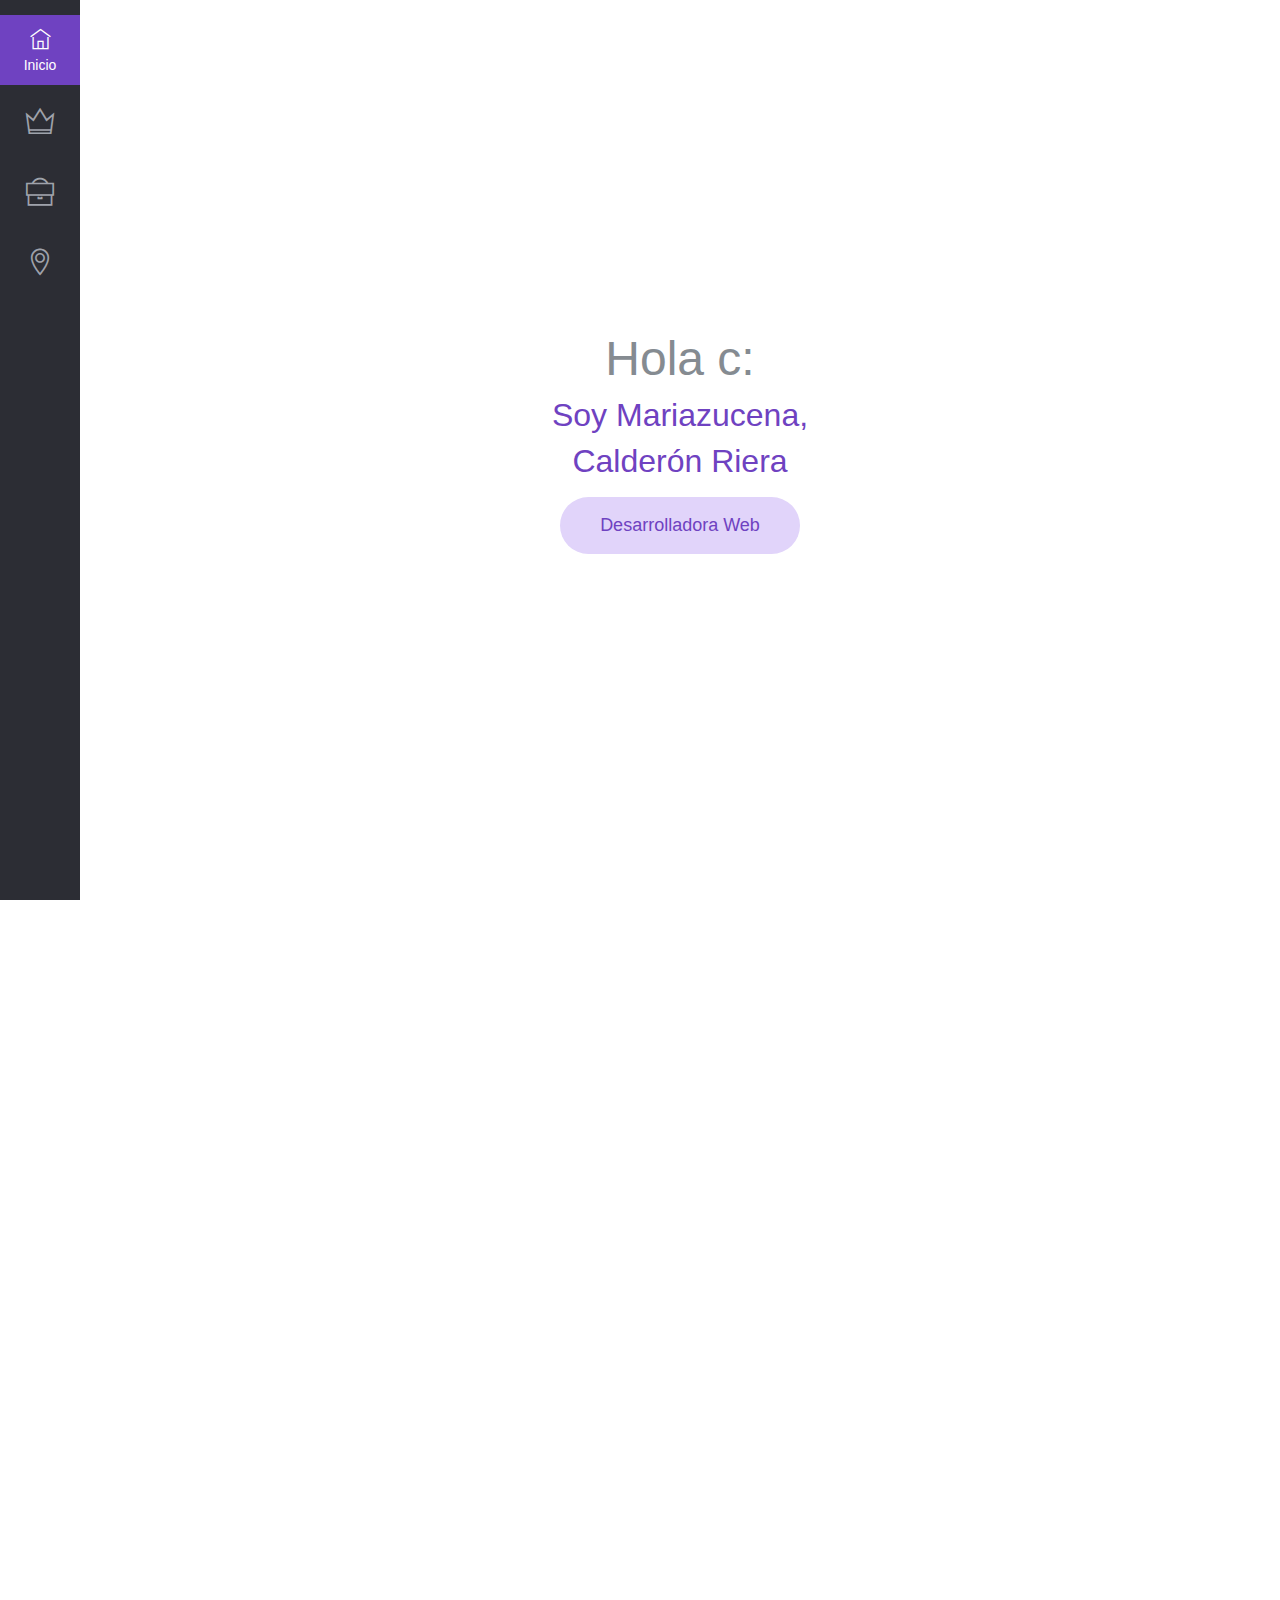
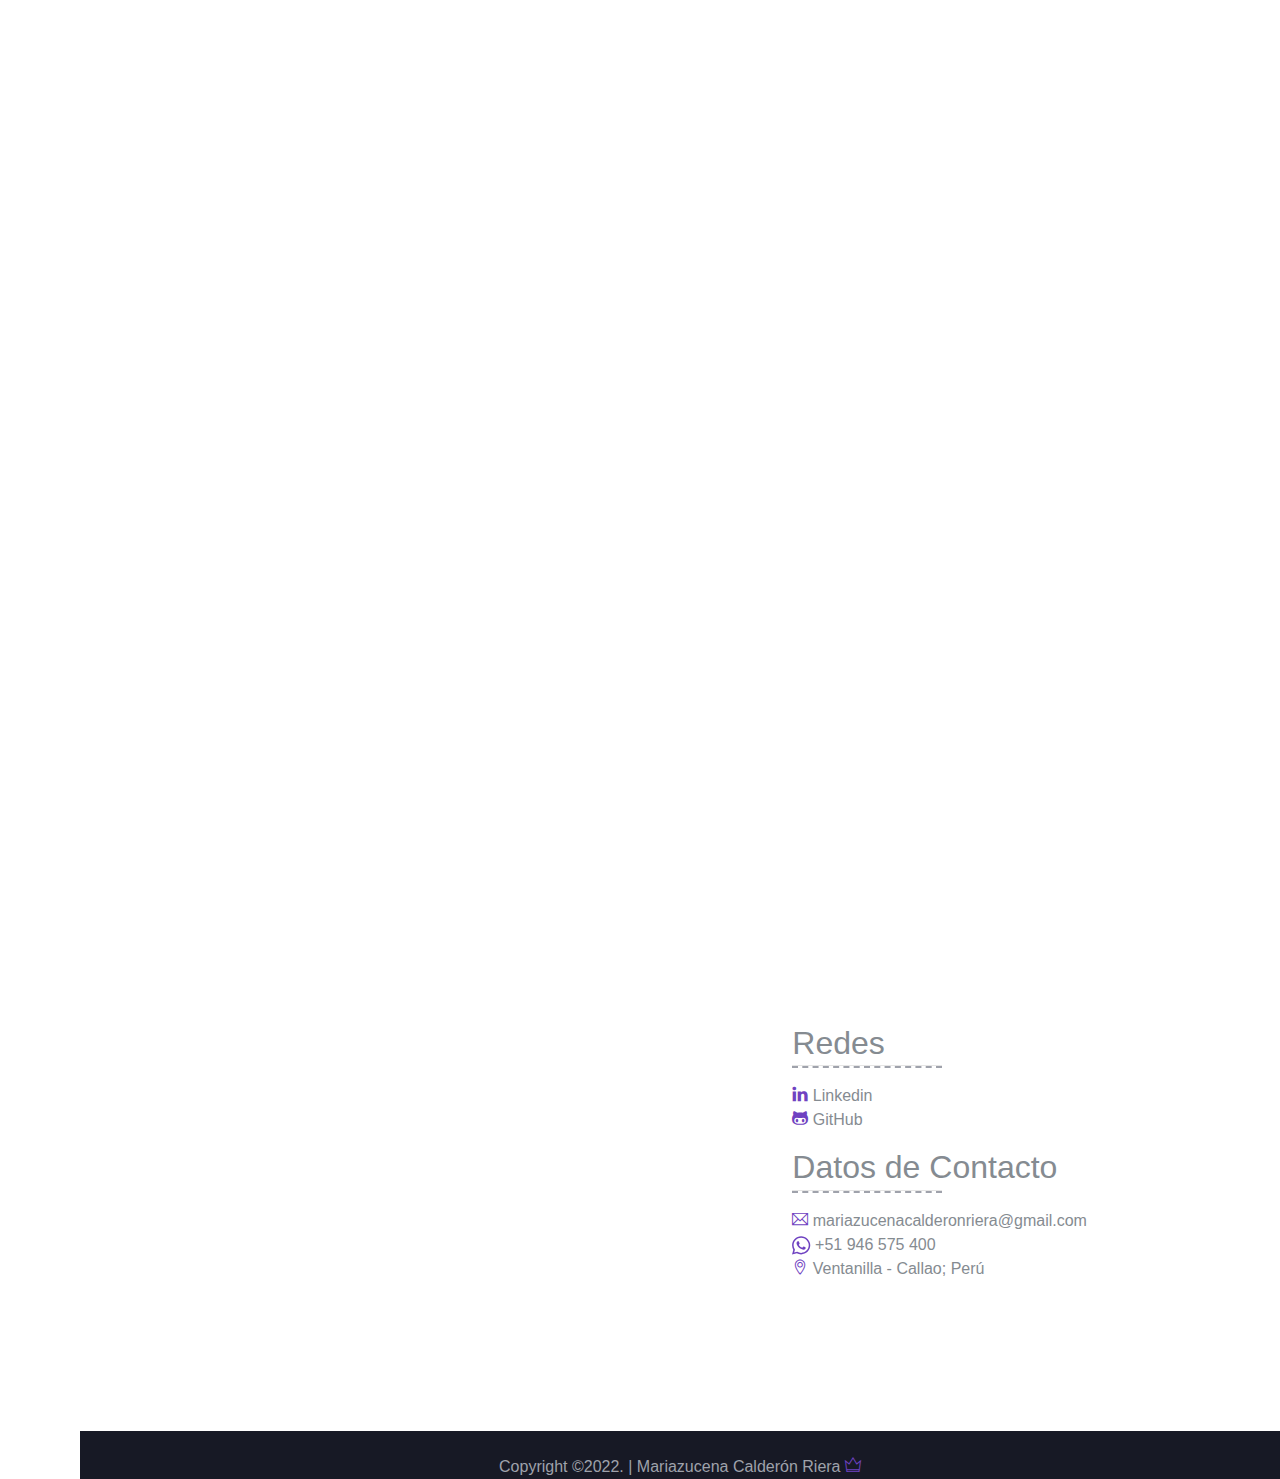
==== index.html @ 7148b976 "Update index.html" ====
<!DOCTYPE html>
<html lang="es">
<head>
  <meta charset="UTF-8">
  <meta name="viewport" content="width=device-width, initial-scale=1.0">
  
  <meta http-equiv="X-UA-Compatible" content="ie=edge">
  
  <title>Portafolio - Mariazucena Calderón Riera</title>
  
  <link rel="shortcut icon" type="image/x-icon" href="../assets/favicon.ico">
  
  <link rel="stylesheet" type="text/css" href="../assets/css/themify-icons.css">
  
  <link rel="stylesheet" type="text/css" href="../assets/css/bootstrap.css">

  <link rel="stylesheet" type="text/css" href="../assets/vendor/animate/animate.css">
  
  <link rel="stylesheet" type="text/css" href="../assets/vendor/owl-carousel/owl.carousel.css">
  
  <link rel="stylesheet" type="text/css" href="../assets/vendor/perfect-scrollbar/css/perfect-scrollbar.css">
  
  <link rel="stylesheet" type="text/css" href="../assets/vendor/nice-select/css/nice-select.css">

  <link rel="stylesheet" type="text/css" href="../assets/vendor/fancybox/css/jquery.fancybox.min.css">
  
  <link rel="stylesheet" type="text/css" href="../assets/css/virtual.css">
  
  <link rel="stylesheet" type="text/css" href="../assets/css/minibar.virtual.css">
</head>
<g class="theme-purple">
  
  <!-- Botón de retorno -->
  <div class="btn-back_to_top">
    <span class="ti-arrow-up"></span>
  </div>
  
<!-- Barra de navegación responsive-->
  <div class="topbar-nav fixed-top">
    <div class="brand">
      <img src="../assets/favicon.ico" alt="" width="30" height="30">
    </div>
    <h3 class="ml-1">Menu</h3>
    <button class="btn-fab toggle-menu mr-3"><span class="ti-menu"></span></button>
  </div>
  
  <!-- Barra de navegación vertical -->
  <div class="minibar">
    <div class="header">
      <div class="brand">
        
      </div>
    </div>
    <div class="content">
      <ul class="main-menu">
        <li class="menu-item active">
          <a href="#home" class="menu-link">
            <span class="icon ti-home"></span>
            <span class="caption">Inicio</span>
          </a>
        </li>
        <li class="menu-item">
          <a href="#about" class="menu-link">
            <span class="icon ti-crown"></span>
            <span class="caption">Acerca de</span>
          </a>
        </li>
        <li class="menu-item">
          <a href="#portfolio" class="menu-link">
            <span class="icon ti-briefcase"></span>
            <span class="caption">Portafolio</span>
          </a>
        </li>
        <li class="menu-item">
          <a href="#contact" class="menu-link">
            <span class="icon ti-location-pin"></span>
            <span class="caption">Contacto</span>
          </a>
        </li>
      </ul>
    </div>
  </div>
  
  <div class="vg-main-wrapper">
  
   <!-- Inicio Principal Presentación -->
    <div class="vg-page page-home" id="home" style="background-image: url('https://i.imgur.com/89IiR0w.png');">
      <div class="caption wow zoomInUp">
        <h1 class="fw-normal">Hola c:</h1>
        <h2 class="fw-medium fg-theme" >Soy Mariazucena,</h2>
        <h2 class="fw-medium fg-theme">Calderón Riera</h2>
        <p class="tagline">Desarrolladora Web</p>
      </div>
    </div>
    
   <!-- Acerca de  -->
    <div class="vg-page page-about" id="about">

        <!-- Perfil -->
        <div class="container py-3">
          <div class="row">

            <div class="col-md-6">
              <div class="img-place wow fadeInUp" style="visibility: visible; animation-name: fadeInUp;">
                <img src="https://i.imgur.com/AEk5VJh.png" alt="Foto Perfil">
              </div>
            </div>

            <div class="col-md-6">
              <div class="caption wow fadeInRight">
                <h2 class="fg-dark">Mariazucena Calderón Riera</h2>
                <p class="fg-theme fw-medium">Desarrolladora Web Front-End</p>
                <p>Bachiller en Ingenieria de Sistemas Computacionales, amante de las tecnologias de desarrollo 
                  en programación. A lo largo de mis estudios, experiencia de practicas profesionales y al 
                  comenzar de forma independiente como desarrolladora adquirí buenos conocimientos acerca de 
                  diferentes lenguajes de programación, bases de datos, manejo de gestores de contenido
                  y obtención de requerimientos según las necesidades del usuario.</p>
                <ul class="theme-list">
                  <li class="fg-dark"><b>De:</b> Callao-Lima, Perú </li>
                  <li class="fg-dark"><b>Vivo en:</b> Ventanilla - Callao, Perú</li>
                  <li class="fg-dark"><b>Edad:</b> 28</li>
                  <li class="fg-dark"><b>Genero:</b> Mujer</li>
                  <li class="fg-dark"><b>Idiomas:</b> Español(Nativo), Inglés(B1)</li>
                </ul>
                <button class="btn btn-theme btn-rounded"><a href="https://drive.google.com/file/d/1YWb3qTHImagHWDvxIM93ih4vUrXlXWdn/view?usp=sharing" target="_blank" style="color: white;">Descargar CV</a></button>
              </div>
            </div>
            
          </div>
        </div> 
        <!-- Fin de Perfil -->

        <!-- Habilidades -->
        <div class="container mt-5">
          <h1 class="text-center fg-dark wow fadeInUp">Mis Habilidades</h1>
          <div class="row py-3">
            <div class="col-md-6">
              <h4 class="wow fadeInUp">Habilidades Profesionales</h4>
              <div class="progress-wrapper wow fadeInUp">
                <span class="caption">JavaScript</span>
                <div class="progress">
                  <div class="progress-bar" role="progressbar" style="width: 86%;" aria-valuenow="75" aria-valuemin="0" aria-valuemax="100">86%</div>
                </div>
              </div>
	      <div class="progress-wrapper wow fadeInUp">
                <span class="caption">PHP</span>
                <div class="progress">
                  <div class="progress-bar" role="progressbar" style="width: 50%;" aria-valuenow="75" aria-valuemin="0" aria-valuemax="100">50%</div>
                </div>
              </div>
              <div class="progress-wrapper wow fadeInUp">
                <span class="caption">HTML + CSS</span>
                <div class="progress">
                  <div class="progress-bar" role="progressbar" style="width: 100%;" aria-valuenow="75" aria-valuemin="0" aria-valuemax="100">100%</div>
                </div>
              </div>
              <div class="progress-wrapper wow fadeInUp">
                <span class="caption">React</span>
                <div class="progress">
                  <div class="progress-bar" role="progressbar" style="width: 65%;" aria-valuenow="75" aria-valuemin="0" aria-valuemax="100">65%</div>
                </div>
              </div>
	      <div class="progress-wrapper wow fadeInUp">
                <span class="caption">Vue</span>
                <div class="progress">
                  <div class="progress-bar" role="progressbar" style="width: 70%;" aria-valuenow="75" aria-valuemin="0" aria-valuemax="100">70%</div>
                </div>
              </div>
              <div class="progress-wrapper wow fadeInUp">
                <span class="caption">Metodología Ágil: Scrum</span>
                <div class="progress">
                  <div class="progress-bar" role="progressbar" style="width: 95%;" aria-valuenow="75" aria-valuemin="0" aria-valuemax="100">95%</div>
                </div>
              </div>
              <div class="progress-wrapper wow fadeInUp">
                <span class="caption">WordPress</span>
                <div class="progress">
                  <div class="progress-bar" role="progressbar" style="width: 90%;" aria-valuenow="75" aria-valuemin="0" aria-valuemax="100">80%</div>
                </div>
              </div>
              <div class="progress-wrapper wow fadeInUp">
                <span class="caption">GIT & Github</span>
                <div class="progress">
                  <div class="progress-bar" role="progressbar" style="width: 90%;" aria-valuenow="75" aria-valuemin="0" aria-valuemax="100">90%</div>
                </div>
              </div>
              <div class="progress-wrapper wow fadeInUp">
                <span class="caption">Power Bi</span>
                <div class="progress">
                  <div class="progress-bar" role="progressbar" style="width: 77%;" aria-valuenow="75" aria-valuemin="0" aria-valuemax="100">97%</div>
                </div>
              </div>
            </div>
            <div class="col-md-6">
              <h4 class="wow fadeInUp">Habilidades Personales</h4>
              <div class="progress-wrapper wow fadeInUp">
                <span class="caption">Responsabilidad y Organización</span>
                <div class="progress">
                  <div class="progress-bar" role="progressbar" style="width: 100%;" aria-valuenow="75" aria-valuemin="0" aria-valuemax="100">100%</div>
                </div>
              </div>
              <div class="progress-wrapper wow fadeInUp">
                <span class="caption">Capacidad de Aprendizaje</span>
                <div class="progress">
                  <div class="progress-bar" role="progressbar" style="width: 100%;" aria-valuenow="75" aria-valuemin="0" aria-valuemax="100">100%</div>
                </div>
              </div>
              <div class="progress-wrapper wow fadeInUp">
                <span class="caption">Trabajo en Equipo</span>
                <div class="progress">
                  <div class="progress-bar" role="progressbar" style="width: 100%;" aria-valuenow="75" aria-valuemin="0" aria-valuemax="100">100%</div>
                </div>
              </div>
              <div class="progress-wrapper wow fadeInUp">
                <span class="caption">Iniciativa</span>
                <div class="progress">
                  <div class="progress-bar" role="progressbar" style="width: 100%;" aria-valuenow="75" aria-valuemin="0" aria-valuemax="100">100%</div>
                </div>
              </div>
              <div class="progress-wrapper wow fadeInUp">
                <span class="caption">Resiliencia</span>
                <div class="progress">
                  <div class="progress-bar" role="progressbar" style="width: 100%;" aria-valuenow="75" aria-valuemin="0" aria-valuemax="100">100%</div>
                </div>
              </div>
            </div>
          </div>
        </div> 
        <!-- Fin de Habilidades -->

        <!-- Educación y Experiencia Laboral -->
        <div class="container pt-5">
          <div class="row">
            <div class="col-md-6 wow fadeInRight">
              <h2 class="fg-dark">Educación</h2>
              <ul class="timeline mt-4 pr-md-5">
                <li>
                  <div class="title">2016-2020</div>
                  <div class="details">
                    <h5>Bachiller en Ingenieria de Sistemas Computacionales</h5>
                    <small class="fg-theme">Universidad Privada del Norte, Lima - Perú</small>
                    <p>Casa de estudios, donde comence y conclui mi carrera profesional.</p>
                  </div>
                </li>
                <li>
                  <div class="title">2022/10</div>
                  <div class="details">
                    <h5>Curso de ECMAScript6+</h5>
                    <small class="fg-theme">Platzi</small>
                    <p>Aprendi sobre el estandar ECMAScript6-12 y sus variaciones en el tiempo para el lenguaje de JavaScript.</p>
                  </div>
                </li>
                <li>
                  <div class="title">2022/10</div>
                  <div class="details">
                    <h5>Curso de Closures y Scopes en JavaScript</h5>
                    <small class="fg-theme">Platzi</small>
                    <p>Se repaso algunos conceptos, además de cuando y como se deben usar los closures y scopes en JS.</p>
                  </div>
                </li>
                <li>
                  <div class="title">2022/09</div>
                  <div class="details">
                    <h5>Curso Profesional de GIT y GitHub</h5>
                    <small class="fg-theme">Platzi</small>
                    <p>Manejo de GIT y GitHub, para uso de repositorios tanto locales como remotos.</p>
                  </div>
                </li>
                <li>
                  <div class="title">2022/10</div>
                  <div class="details">
                    <h5>Curso Definitivo de HTML y CSS</h5>
                    <small class="fg-theme">Platzi</small>
                    <p>Codificación y estructura de HTML y CSS.</p>
                  </div>
                </li>
              </ul>
            </div>

            <div class="col-md-6 wow fadeInRight" data-wow-delay="200ms">
              <h2 class="fg-dark">Experiencia</h2>
              <ul class="timeline mt-4 pr-md-5">
                <li>
                  <div class="title">2020 - Actualidad</div>
                  <div class="details">
                    <h5>Desarolladora Web</h5>
                    <small class="fg-theme">Independiente</small>
                    <p>Manejo de gestores de contenidos como WordPress;
                      Diseño, creación y mantenimiento completo de páginas
                      web en WordPress, JavaScript y React;
                      Rediseñó sitios web para mejorar la navegación y su
                      atractivo visual;  	Desarrollo y preparación de Backlog
                      según los requerimientos necesario, realizados métodologia
                       ágil Scrum para diferentes proyectos.</p>
                  </div>
                </li>
                <li>
                  <div class="title">2019/09 - 2021/09</div>
                  <div class="details">
                    <h5>Practicante Pre-Profesional y Profesional</h5>
                    <small class="fg-theme">Servicios Industriales de la Marina S.A.(SIMA), Callao - Perú</small>
                    <p>Apoyo y capacitación de usuarios en los módulos: comercial,
                      estimación y valorización, costos y mantenimiento. Asimismo,
                      seguimiento y verificación de procedimientos almacenados,
                      disparadores, funciones, creaciones de tablas, etc. en la base de
                      datos Oracle 11g y Oracle 9i.</p>
                  </div>
                </li>
                <li>
                  <div class="title">2019/03 - 2019/07</div>
                  <div class="details">
                    <h5>Practicante Pre-Profesional</h5>
                    <small class="fg-theme">Consorcio de Telecomunicaciones e Ingeniería BITEL, Callao - Perú</small>
                    <p>Soporte técnico en computadoras, actualizaciones de base de datos
                      e instalación de programas.</p>
                  </div>
                </li>
              </ul>
            </div>
          </div>
        </div> 
        <!-- Fin de Educación y Experiencia Laboral -->
      </div>
      <!-- Fin de Acerca de -->
    
    <!-- Portafolio -->
    <div class="vg-page page-portfolio" id="portfolio">
      <div class="container">
        <div class="text-center wow fadeInUp">
          <div class="badge badge-subhead">Portafolio</div>
        </div>
        <h1 class="text-center fw-normal wow fadeInUp">Algunos de mis trabajos</h1>

        <!-- Botones para filtros -->
        <div class="filterable-button py-3 wow fadeInUp" data-toggle="selected">
          <button class="btn btn-theme-outline selected" data-filter="*">Todo</button>
          <button class="btn btn-theme-outline" data-filter=".html-css">HTML y CSS</button>
          <button class="btn btn-theme-outline" data-filter=".javascript">Javascript</button>
          <button class="btn btn-theme-outline" data-filter=".html">HTML</button>
          <button class="btn btn-theme-outline" data-filter=".wordpress">WordPress</button>
          <button class="btn btn-theme-outline" data-filter=".nuxt">Nuxt</button>
        </div>
        <!-- Fin de Botones para filtros -->

        <!-- Contenedor  -->
        <div class="gridder my-3">

          <!-- <div class="grid-item apps wow zoomIn">Cambiar apps por el filtro del boton necesario en cada uno -->
            <!-- Paginas en Wordpress -->
<!--           <div class="grid-item wordpress wow zoomIn">
            <div class="img-place" data-src="https://i.imgur.com/w3Bqr4p.png" data-fancybox data-caption="<h5 class='fg-theme'>Tu Empresa Primero</h5> <p>Web, Empresa</p>">
              <img src="https://i.imgur.com/w3Bqr4p.png" alt="Tu empresa Primero">
              <div class="img-caption">
                <h5 class="fg-theme">Web de la empresa "Tu Empresa Primero"</h5>
                <p>Web, Empresa</p>
              </div>
            </div>
            <a href="https://tuempresaprimero.com/" target="_blank"><p>Ir Enlace</p></a>
          </div> -->

          <div class="grid-item wordpress wow zoomIn">
            <div class="img-place" data-src="https://i.imgur.com/z4FAqXG.png" data-fancybox data-caption="<h5 class='fg-theme'>JLP Inmobiliaria</h5> <p>Web, Empresa Inmobiliaria</p>">
              <img src="https://i.imgur.com/z4FAqXG.png" alt="JLP Inmobiliaria">
              <div class="img-caption">
                <h5 class="fg-theme">Web de la empresa "JLP Inmobiliaria"</h5>
                <p>Web, Empresa Inmobiliaria</p>
              </div>
            </div>
            <a href="https://www.jlpinmobiliaria.com/propiedades/?wplpage=3" target="_blank"><p>Ir Enlace</p></a>
          </div>

<!--           <div class="grid-item wordpress wow zoomIn">
            <div class="img-place" data-src="https://i.imgur.com/1cwWVWL.png" data-fancybox data-caption="<h5 class='fg-theme'>Francisco Dieguez</h5> <p>Web, Portafolio, Fotos, Fotografo</p>">
              <img src="https://i.imgur.com/1cwWVWL.png" alt="Francisco Dieguez">
              <div class="img-caption">
                <h5 class="fg-theme">Portafolio para Fotografo "Francisco Dieguez"</h5>
                <p>Web, Portafolio, Fotos, Fotografo</p>
              </div>
            </div>
            <a href="https://franciscodieguez.com/" target="_blank"><p>Ir Enlace</p></a>
          </div> -->
	  <div class="grid-item wordpress wow zoomIn">
            <div class="img-place" data-src="https://i.imgur.com/Zx0rDDi.png" data-fancybox data-caption="<h5 class='fg-theme'>3R Electric</h5> <p>Web, Maquinarias, Electricas</p>">
              <img src="https://i.imgur.com/Zx0rDDi.png" alt="3R Electric">
              <div class="img-caption">
                <h5 class="fg-theme">Pagina web para la empresa "3R Electric"</h5>
                <p>Web, Maquinarias, Electricas</p>
              </div>
            </div>
            <a href="https://3relectricsac.com/" target="_blank"><p>Ir Enlace</p></a>
          </div>
          <!-- Fin de Paginas en Wordpress -->

	<!-- Landing Page Js -->
	<div class="grid-item html html-css javascript nuxt wow zoomIn">
            <div class="img-place" data-src="https://i.imgur.com/Rf1TPWD.png" data-fancybox data-caption="<h5 class='fg-theme'>Biofrost</h5> <p>Landing Page, Natural, Medicina</p>">
              <img src="https://i.imgur.com/Rf1TPWD.png" alt="Biofrost">
              <div class="img-caption">
                <h5 class="fg-theme">Landing Page para "Biofrost"</h5>
                <p>Landing Page, Natural, Medicina</p>
              </div>
            </div>
            <a href="https://bioprost.org.pe/" target="_blank"><p>Ir Enlace</p></a>
          </div>
	<!-- Fin Landing Page Js -->

          <!-- Algunas cosas en JavaScript -->
          <!-- Fin de Algunas cosas en JavaScript -->

          <!-- Algunas cosas en HTML Y CSS -->
          <div class="grid-item html html-css wow zoomIn">
            <div class="img-place" data-src="https://i.imgur.com/QWjnt95.png" data-fancybox data-caption="<h5 class='fg-theme'>Web Electries Cars Batteries</h5> <p>Web, Cars, Batteries, Electries</p>">
              <img src="https://i.imgur.com/QWjnt95.png" alt="Electries Cars Batteries">
              <div class="img-caption">
                <h5 class="fg-theme">Web "Electries Cars Batteries"</h5>
                <p>Web, Cars, Batteries, Electries</p>
              </div>
            </div>
            <a href="https://mariazucenacr.github.io/Electries_Cars_Batteries/index.html" target="_blank"><p>Ir Enlace</p></a>
          </div>
          <!-- Fin de Algunas cosas en HTML Y CSS -->

          <!-- Algunas cosas en HTML-->
          <div class="grid-item html wow zoomIn">
            <div class="img-place" data-src="https://i.imgur.com/7KPocdG.png" data-fancybox data-caption="<h5 class='fg-theme'>Correo para Easy Way</h5> <p>E-mail, christmas</p>">
              <img src="https://i.imgur.com/7KPocdG.png" alt="Easy Way">
              <div class="img-caption">
                <h5 class="fg-theme">Correo "Easy Way"</h5>
                <p>E-mail, christmas</p>
              </div>
            </div>
            <a href="https://mariazucenacr.github.io/Easy_Way/index.html" target="_blank"><p>Ir Enlace</p></a>
          </div>
          <!-- Fin de Algunas cosas en HTML -->

          <!-- Algunas cosas en React-->
          <!-- Fin de Algunas cosas en React -->

        </div> 
        <!-- Fin de Contenedor -->

        <!-- Boton para mostrar más -->
        <div class="text-center wow fadeInUp">
          <!-- <a href="javascript:void(0)" class="btn btn-theme">Para ver más</a> -->
          <button class="btn btn-theme btn-rounded"><a href="https://github.com/mariazucenacr?tab=repositories" target="_blank" style="color: white;">Para ver más "Mi Repositorio"</a></button>
        </div>
        <!-- Fin Boton para mostrar más -->

      </div>
    </div> 
    <!-- Fin de Portafolio -->

    <!-- Contacto -->
    <div class="vg-page page-contact" id="contact">
      <h1 class="text-center fg-dark wow fadeInUp">Contacto</h1>
      <div class="container-fluid">
        <div class="row py-5">
          <div class="col-lg-7 wow zoomIn">
            <!-- <div class="vg-maps">
              <div id="google-maps" style="width: 100%; height: 100%;"></div>
            </div> -->
            <img class="img-responsive" src="https://i.imgur.com/hSypXbo.jpg" alt="Contact" style="width: 65%;">
          </div>
          <div class="col-lg-5">
            <h2>Redes</h2>
            <hr class="divider">
            <ul class="list-unstyled">
              <li><a href="https://www.linkedin.com/in/mariazucena-calderon-riera-2707mcr/" target="_blank" style="color:#858B91;"><span class="ti-linkedin fg-theme-purple"></span>  Linkedin</a></li>
              <li><a href="https://github.com/mariazucenacr" target="_blank" style="color:#858B91;"><span class="ti-github fg-theme-purple"></span>  GitHub</a></li>
            </ul>

            <h2>Datos de Contacto</h2>
              <hr class="divider">
              <ul class="list-unstyled">
                <li><span class="ti-email fg-theme-purple"></span>  mariazucenacalderonriera@gmail.com</li>
                <li>
                  <a href="https://api.whatsapp.com/send/?phone=51946575400" target="_blank" style="color:#858B91;">
                    <svg aria-hidden="true" focusable="false" data-prefix="fab" data-icon="whatsapp" class="svg-inline--fa fa-whatsapp fa-w-14 fg-theme-purple" role="img" xmlns="http://www.w3.org/2000/svg" viewBox="0 0 448 512" style="width:4%;"><path fill="currentColor" d="M380.9 97.1C339 55.1 283.2 32 223.9 32c-122.4 0-222 99.6-222 222 0 39.1 10.2 77.3 29.6 111L0 480l117.7-30.9c32.4 17.7 68.9 27 106.1 27h.1c122.3 0 224.1-99.6 224.1-222 0-59.3-25.2-115-67.1-157zm-157 341.6c-33.2 0-65.7-8.9-94-25.7l-6.7-4-69.8 18.3L72 359.2l-4.4-7c-18.5-29.4-28.2-63.3-28.2-98.2 0-101.7 82.8-184.5 184.6-184.5 49.3 0 95.6 19.2 130.4 54.1 34.8 34.9 56.2 81.2 56.1 130.5 0 101.8-84.9 184.6-186.6 184.6zm101.2-138.2c-5.5-2.8-32.8-16.2-37.9-18-5.1-1.9-8.8-2.8-12.5 2.8-3.7 5.6-14.3 18-17.6 21.8-3.2 3.7-6.5 4.2-12 1.4-32.6-16.3-54-29.1-75.5-66-5.7-9.8 5.7-9.1 16.3-30.3 1.8-3.7.9-6.9-.5-9.7-1.4-2.8-12.5-30.1-17.1-41.2-4.5-10.8-9.1-9.3-12.5-9.5-3.2-.2-6.9-.2-10.6-.2-3.7 0-9.7 1.4-14.8 6.9-5.1 5.6-19.4 19-19.4 46.3 0 27.3 19.9 53.7 22.6 57.4 2.8 3.7 39.1 59.7 94.8 83.8 35.2 15.2 49 16.5 66.6 13.9 10.7-1.6 32.8-13.4 37.4-26.4 4.6-13 4.6-24.1 3.2-26.4-1.3-2.5-5-3.9-10.5-6.6z"></path></svg>
                    <span> +51 946 575 400</span>
                  </a>
                </li>
                <li><span class="ti-location-pin fg-theme-purple"></span>  Ventanilla - Callao; Perú</li>
              </ul>


          </div>
        </div>
      </div>
    </div> 
    <!-- Fin de Contacto -->
    
    <!-- Footer -->
    <div class="vg-footer">
      <div class="container">
        <div class="row justify-content-center mt-3">
          <div class="col-12">
            <p class="text-center mb-0 mt-4">Copyright &copy;2022. | Mariazucena Calderón Riera <span class="ti-crown fg-theme-purple"></span></p>
          </div>
        </div>
      </div>
    </div> 
    <!-- Fin de Pie de Página -->
	
  </div> 
  <!-- Fin de Contenedor Principal -->
  
  
  <script src="../assets/js/jquery-3.5.1.min.js"></script>
  
  <script src="../assets/js/bootstrap.bundle.min.js"></script>
  
  <script src="../assets/vendor/owl-carousel/owl.carousel.min.js"></script>
  
  <script src="../assets/vendor/perfect-scrollbar/js/perfect-scrollbar.js"></script>
  
  <script src="../assets/vendor/isotope/isotope.pkgd.min.js"></script>
  
  <script src="../assets/vendor/nice-select/js/jquery.nice-select.min.js"></script>
  
  <script src="../assets/vendor/fancybox/js/jquery.fancybox.min.js"></script>

  <script src="../assets/vendor/wow/wow.min.js"></script>

  <script src="../assets/vendor/animateNumber/jquery.animateNumber.min.js"></script>

  <script src="../assets/vendor/waypoints/jquery.waypoints.min.js"></script>
  
  <script src="../assets/js/google-maps.js"></script>
  
  <script src="../assets/js/minibar-virtual.js"></script>

  <script async defer src="https://maps.googleapis.com/maps/api/js?key=AIzaSyAIA_zqjFMsJM_sxP9-6Pde5vVCTyJmUHM&callback=initMap"></script>

</g>
</html>
---- assets/css/themify-icons.css ----
@font-face {
	font-family: 'themify';
	src:url('../fonts/themify.eot?-fvbane');
	src:url('../fonts/themify.eot?#iefix-fvbane') format('embedded-opentype'),
		url('../fonts/themify.woff?-fvbane') format('woff'),
		url('../fonts/themify.ttf?-fvbane') format('truetype'),
		url('../fonts/themify.svg?-fvbane#themify') format('svg');
	font-weight: normal;
	font-style: normal;
}

[class^="ti-"], [class*=" ti-"] {
	font-family: 'themify';
	speak: none;
	font-style: normal;
	font-weight: normal;
	font-variant: normal;
	text-transform: none;
	line-height: 1;

	/* Better Font Rendering =========== */
	-webkit-font-smoothing: antialiased;
	-moz-osx-font-smoothing: grayscale;
}

.ti-wand:before {
	content: "\e600";
}
.ti-volume:before {
	content: "\e601";
}
.ti-user:before {
	content: "\e602";
}
.ti-unlock:before {
	content: "\e603";
}
.ti-unlink:before {
	content: "\e604";
}
.ti-trash:before {
	content: "\e605";
}
.ti-thought:before {
	content: "\e606";
}
.ti-target:before {
	content: "\e607";
}
.ti-tag:before {
	content: "\e608";
}
.ti-tablet:before {
	content: "\e609";
}
.ti-star:before {
	content: "\e60a";
}
.ti-spray:before {
	content: "\e60b";
}
.ti-signal:before {
	content: "\e60c";
}
.ti-shopping-cart:before {
	content: "\e60d";
}
.ti-shopping-cart-full:before {
	content: "\e60e";
}
.ti-settings:before {
	content: "\e60f";
}
.ti-search:before {
	content: "\e610";
}
.ti-zoom-in:before {
	content: "\e611";
}
.ti-zoom-out:before {
	content: "\e612";
}
.ti-cut:before {
	content: "\e613";
}
.ti-ruler:before {
	content: "\e614";
}
.ti-ruler-pencil:before {
	content: "\e615";
}
.ti-ruler-alt:before {
	content: "\e616";
}
.ti-bookmark:before {
	content: "\e617";
}
.ti-bookmark-alt:before {
	content: "\e618";
}
.ti-reload:before {
	content: "\e619";
}
.ti-plus:before {
	content: "\e61a";
}
.ti-pin:before {
	content: "\e61b";
}
.ti-pencil:before {
	content: "\e61c";
}
.ti-pencil-alt:before {
	content: "\e61d";
}
.ti-paint-roller:before {
	content: "\e61e";
}
.ti-paint-bucket:before {
	content: "\e61f";
}
.ti-na:before {
	content: "\e620";
}
.ti-mobile:before {
	content: "\e621";
}
.ti-minus:before {
	content: "\e622";
}
.ti-medall:before {
	content: "\e623";
}
.ti-medall-alt:before {
	content: "\e624";
}
.ti-marker:before {
	content: "\e625";
}
.ti-marker-alt:before {
	content: "\e626";
}
.ti-arrow-up:before {
	content: "\e627";
}
.ti-arrow-right:before {
	content: "\e628";
}
.ti-arrow-left:before {
	content: "\e629";
}
.ti-arrow-down:before {
	content: "\e62a";
}
.ti-lock:before {
	content: "\e62b";
}
.ti-location-arrow:before {
	content: "\e62c";
}
.ti-link:before {
	content: "\e62d";
}
.ti-layout:before {
	content: "\e62e";
}
.ti-layers:before {
	content: "\e62f";
}
.ti-layers-alt:before {
	content: "\e630";
}
.ti-key:before {
	content: "\e631";
}
.ti-import:before {
	content: "\e632";
}
.ti-image:before {
	content: "\e633";
}
.ti-heart:before {
	content: "\e634";
}
.ti-heart-broken:before {
	content: "\e635";
}
.ti-hand-stop:before {
	content: "\e636";
}
.ti-hand-open:before {
	content: "\e637";
}
.ti-hand-drag:before {
	content: "\e638";
}
.ti-folder:before {
	content: "\e639";
}
.ti-flag:before {
	content: "\e63a";
}
.ti-flag-alt:before {
	content: "\e63b";
}
.ti-flag-alt-2:before {
	content: "\e63c";
}
.ti-eye:before {
	content: "\e63d";
}
.ti-export:before {
	content: "\e63e";
}
.ti-exchange-vertical:before {
	content: "\e63f";
}
.ti-desktop:before {
	content: "\e640";
}
.ti-cup:before {
	content: "\e641";
}
.ti-crown:before {
	content: "\e642";
}
.ti-comments:before {
	content: "\e643";
}
.ti-comment:before {
	content: "\e644";
}
.ti-comment-alt:before {
	content: "\e645";
}
.ti-close:before {
	content: "\e646";
}
.ti-clip:before {
	content: "\e647";
}
.ti-angle-up:before {
	content: "\e648";
}
.ti-angle-right:before {
	content: "\e649";
}
.ti-angle-left:before {
	content: "\e64a";
}
.ti-angle-down:before {
	content: "\e64b";
}
.ti-check:before {
	content: "\e64c";
}
.ti-check-box:before {
	content: "\e64d";
}
.ti-camera:before {
	content: "\e64e";
}
.ti-announcement:before {
	content: "\e64f";
}
.ti-brush:before {
	content: "\e650";
}
.ti-briefcase:before {
	content: "\e651";
}
.ti-bolt:before {
	content: "\e652";
}
.ti-bolt-alt:before {
	content: "\e653";
}
.ti-blackboard:before {
	content: "\e654";
}
.ti-bag:before {
	content: "\e655";
}
.ti-move:before {
	content: "\e656";
}
.ti-arrows-vertical:before {
	content: "\e657";
}
.ti-arrows-horizontal:before {
	content: "\e658";
}
.ti-fullscreen:before {
	content: "\e659";
}
.ti-arrow-top-right:before {
	content: "\e65a";
}
.ti-arrow-top-left:before {
	content: "\e65b";
}
.ti-arrow-circle-up:before {
	content: "\e65c";
}
.ti-arrow-circle-right:before {
	content: "\e65d";
}
.ti-arrow-circle-left:before {
	content: "\e65e";
}
.ti-arrow-circle-down:before {
	content: "\e65f";
}
.ti-angle-double-up:before {
	content: "\e660";
}
.ti-angle-double-right:before {
	content: "\e661";
}
.ti-angle-double-left:before {
	content: "\e662";
}
.ti-angle-double-down:before {
	content: "\e663";
}
.ti-zip:before {
	content: "\e664";
}
.ti-world:before {
	content: "\e665";
}
.ti-wheelchair:before {
	content: "\e666";
}
.ti-view-list:before {
	content: "\e667";
}
.ti-view-list-alt:before {
	content: "\e668";
}
.ti-view-grid:before {
	content: "\e669";
}
.ti-uppercase:before {
	content: "\e66a";
}
.ti-upload:before {
	content: "\e66b";
}
.ti-underline:before {
	content: "\e66c";
}
.ti-truck:before {
	content: "\e66d";
}
.ti-timer:before {
	content: "\e66e";
}
.ti-ticket:before {
	content: "\e66f";
}
.ti-thumb-up:before {
	content: "\e670";
}
.ti-thumb-down:before {
	content: "\e671";
}
.ti-text:before {
	content: "\e672";
}
.ti-stats-up:before {
	content: "\e673";
}
.ti-stats-down:before {
	content: "\e674";
}
.ti-split-v:before {
	content: "\e675";
}
.ti-split-h:before {
	content: "\e676";
}
.ti-smallcap:before {
	content: "\e677";
}
.ti-shine:before {
	content: "\e678";
}
.ti-shift-right:before {
	content: "\e679";
}
.ti-shift-left:before {
	content: "\e67a";
}
.ti-shield:before {
	content: "\e67b";
}
.ti-notepad:before {
	content: "\e67c";
}
.ti-server:before {
	content: "\e67d";
}
.ti-quote-right:before {
	content: "\e67e";
}
.ti-quote-left:before {
	content: "\e67f";
}
.ti-pulse:before {
	content: "\e680";
}
.ti-printer:before {
	content: "\e681";
}
.ti-power-off:before {
	content: "\e682";
}
.ti-plug:before {
	content: "\e683";
}
.ti-pie-chart:before {
	content: "\e684";
}
.ti-paragraph:before {
	content: "\e685";
}
.ti-panel:before {
	content: "\e686";
}
.ti-package:before {
	content: "\e687";
}
.ti-music:before {
	content: "\e688";
}
.ti-music-alt:before {
	content: "\e689";
}
.ti-mouse:before {
	content: "\e68a";
}
.ti-mouse-alt:before {
	content: "\e68b";
}
.ti-money:before {
	content: "\e68c";
}
.ti-microphone:before {
	content: "\e68d";
}
.ti-menu:before {
	content: "\e68e";
}
.ti-menu-alt:before {
	content: "\e68f";
}
.ti-map:before {
	content: "\e690";
}
.ti-map-alt:before {
	content: "\e691";
}
.ti-loop:before {
	content: "\e692";
}
.ti-location-pin:before {
	content: "\e693";
}
.ti-list:before {
	content: "\e694";
}
.ti-light-bulb:before {
	content: "\e695";
}
.ti-Italic:before {
	content: "\e696";
}
.ti-info:before {
	content: "\e697";
}
.ti-infinite:before {
	content: "\e698";
}
.ti-id-badge:before {
	content: "\e699";
}
.ti-hummer:before {
	content: "\e69a";
}
.ti-home:before {
	content: "\e69b";
}
.ti-help:before {
	content: "\e69c";
}
.ti-headphone:before {
	content: "\e69d";
}
.ti-harddrives:before {
	content: "\e69e";
}
.ti-harddrive:before {
	content: "\e69f";
}
.ti-gift:before {
	content: "\e6a0";
}
.ti-game:before {
	content: "\e6a1";
}
.ti-filter:before {
	content: "\e6a2";
}
.ti-files:before {
	content: "\e6a3";
}
.ti-file:before {
	content: "\e6a4";
}
.ti-eraser:before {
	content: "\e6a5";
}
.ti-envelope:before {
	content: "\e6a6";
}
.ti-download:before {
	content: "\e6a7";
}
.ti-direction:before {
	content: "\e6a8";
}
.ti-direction-alt:before {
	content: "\e6a9";
}
.ti-dashboard:before {
	content: "\e6aa";
}
.ti-control-stop:before {
	content: "\e6ab";
}
.ti-control-shuffle:before {
	content: "\e6ac";
}
.ti-control-play:before {
	content: "\e6ad";
}
.ti-control-pause:before {
	content: "\e6ae";
}
.ti-control-forward:before {
	content: "\e6af";
}
.ti-control-backward:before {
	content: "\e6b0";
}
.ti-cloud:before {
	content: "\e6b1";
}
.ti-cloud-up:before {
	content: "\e6b2";
}
.ti-cloud-down:before {
	content: "\e6b3";
}
.ti-clipboard:before {
	content: "\e6b4";
}
.ti-car:before {
	content: "\e6b5";
}
.ti-calendar:before {
	content: "\e6b6";
}
.ti-book:before {
	content: "\e6b7";
}
.ti-bell:before {
	content: "\e6b8";
}
.ti-basketball:before {
	content: "\e6b9";
}
.ti-bar-chart:before {
	content: "\e6ba";
}
.ti-bar-chart-alt:before {
	content: "\e6bb";
}
.ti-back-right:before {
	content: "\e6bc";
}
.ti-back-left:before {
	content: "\e6bd";
}
.ti-arrows-corner:before {
	content: "\e6be";
}
.ti-archive:before {
	content: "\e6bf";
}
.ti-anchor:before {
	content: "\e6c0";
}
.ti-align-right:before {
	content: "\e6c1";
}
.ti-align-left:before {
	content: "\e6c2";
}
.ti-align-justify:before {
	content: "\e6c3";
}
.ti-align-center:before {
	content: "\e6c4";
}
.ti-alert:before {
	content: "\e6c5";
}
.ti-alarm-clock:before {
	content: "\e6c6";
}
.ti-agenda:before {
	content: "\e6c7";
}
.ti-write:before {
	content: "\e6c8";
}
.ti-window:before {
	content: "\e6c9";
}
.ti-widgetized:before {
	content: "\e6ca";
}
.ti-widget:before {
	content: "\e6cb";
}
.ti-widget-alt:before {
	content: "\e6cc";
}
.ti-wallet:before {
	content: "\e6cd";
}
.ti-video-clapper:before {
	content: "\e6ce";
}
.ti-video-camera:before {
	content: "\e6cf";
}
.ti-vector:before {
	content: "\e6d0";
}
.ti-themify-logo:before {
	content: "\e6d1";
}
.ti-themify-favicon:before {
	content: "\e6d2";
}
.ti-themify-favicon-alt:before {
	content: "\e6d3";
}
.ti-support:before {
	content: "\e6d4";
}
.ti-stamp:before {
	content: "\e6d5";
}
.ti-split-v-alt:before {
	content: "\e6d6";
}
.ti-slice:before {
	content: "\e6d7";
}
.ti-shortcode:before {
	content: "\e6d8";
}
.ti-shift-right-alt:before {
	content: "\e6d9";
}
.ti-shift-left-alt:before {
	content: "\e6da";
}
.ti-ruler-alt-2:before {
	content: "\e6db";
}
.ti-receipt:before {
	content: "\e6dc";
}
.ti-pin2:before {
	content: "\e6dd";
}
.ti-pin-alt:before {
	content: "\e6de";
}
.ti-pencil-alt2:before {
	content: "\e6df";
}
.ti-palette:before {
	content: "\e6e0";
}
.ti-more:before {
	content: "\e6e1";
}
.ti-more-alt:before {
	content: "\e6e2";
}
.ti-microphone-alt:before {
	content: "\e6e3";
}
.ti-magnet:before {
	content: "\e6e4";
}
.ti-line-double:before {
	content: "\e6e5";
}
.ti-line-dotted:before {
	content: "\e6e6";
}
.ti-line-dashed:before {
	content: "\e6e7";
}
.ti-layout-width-full:before {
	content: "\e6e8";
}
.ti-layout-width-default:before {
	content: "\e6e9";
}
.ti-layout-width-default-alt:before {
	content: "\e6ea";
}
.ti-layout-tab:before {
	content: "\e6eb";
}
.ti-layout-tab-window:before {
	content: "\e6ec";
}
.ti-layout-tab-v:before {
	content: "\e6ed";
}
.ti-layout-tab-min:before {
	content: "\e6ee";
}
.ti-layout-slider:before {
	content: "\e6ef";
}
.ti-layout-slider-alt:before {
	content: "\e6f0";
}
.ti-layout-sidebar-right:before {
	content: "\e6f1";
}
.ti-layout-sidebar-none:before {
	content: "\e6f2";
}
.ti-layout-sidebar-left:before {
	content: "\e6f3";
}
.ti-layout-placeholder:before {
	content: "\e6f4";
}
.ti-layout-menu:before {
	content: "\e6f5";
}
.ti-layout-menu-v:before {
	content: "\e6f6";
}
.ti-layout-menu-separated:before {
	content: "\e6f7";
}
.ti-layout-menu-full:before {
	content: "\e6f8";
}
.ti-layout-media-right-alt:before {
	content: "\e6f9";
}
.ti-layout-media-right:before {
	content: "\e6fa";
}
.ti-layout-media-overlay:before {
	content: "\e6fb";
}
.ti-layout-media-overlay-alt:before {
	content: "\e6fc";
}
.ti-layout-media-overlay-alt-2:before {
	content: "\e6fd";
}
.ti-layout-media-left-alt:before {
	content: "\e6fe";
}
.ti-layout-media-left:before {
	content: "\e6ff";
}
.ti-layout-media-center-alt:before {
	content: "\e700";
}
.ti-layout-media-center:before {
	content: "\e701";
}
.ti-layout-list-thumb:before {
	content: "\e702";
}
.ti-layout-list-thumb-alt:before {
	content: "\e703";
}
.ti-layout-list-post:before {
	content: "\e704";
}
.ti-layout-list-large-image:before {
	content: "\e705";
}
.ti-layout-line-solid:before {
	content: "\e706";
}
.ti-layout-grid4:before {
	content: "\e707";
}
.ti-layout-grid3:before {
	content: "\e708";
}
.ti-layout-grid2:before {
	content: "\e709";
}
.ti-layout-grid2-thumb:before {
	content: "\e70a";
}
.ti-layout-cta-right:before {
	content: "\e70b";
}
.ti-layout-cta-left:before {
	content: "\e70c";
}
.ti-layout-cta-center:before {
	content: "\e70d";
}
.ti-layout-cta-btn-right:before {
	content: "\e70e";
}
.ti-layout-cta-btn-left:before {
	content: "\e70f";
}
.ti-layout-column4:before {
	content: "\e710";
}
.ti-layout-column3:before {
	content: "\e711";
}
.ti-layout-column2:before {
	content: "\e712";
}
.ti-layout-accordion-separated:before {
	content: "\e713";
}
.ti-layout-accordion-merged:before {
	content: "\e714";
}
.ti-layout-accordion-list:before {
	content: "\e715";
}
.ti-ink-pen:before {
	content: "\e716";
}
.ti-info-alt:before {
	content: "\e717";
}
.ti-help-alt:before {
	content: "\e718";
}
.ti-headphone-alt:before {
	content: "\e719";
}
.ti-hand-point-up:before {
	content: "\e71a";
}
.ti-hand-point-right:before {
	content: "\e71b";
}
.ti-hand-point-left:before {
	content: "\e71c";
}
.ti-hand-point-down:before {
	content: "\e71d";
}
.ti-gallery:before {
	content: "\e71e";
}
.ti-face-smile:before {
	content: "\e71f";
}
.ti-face-sad:before {
	content: "\e720";
}
.ti-credit-card:before {
	content: "\e721";
}
.ti-control-skip-forward:before {
	content: "\e722";
}
.ti-control-skip-backward:before {
	content: "\e723";
}
.ti-control-record:before {
	content: "\e724";
}
.ti-control-eject:before {
	content: "\e725";
}
.ti-comments-smiley:before {
	content: "\e726";
}
.ti-brush-alt:before {
	content: "\e727";
}
.ti-youtube:before {
	content: "\e728";
}
.ti-vimeo:before {
	content: "\e729";
}
.ti-twitter:before {
	content: "\e72a";
}
.ti-time:before {
	content: "\e72b";
}
.ti-tumblr:before {
	content: "\e72c";
}
.ti-skype:before {
	content: "\e72d";
}
.ti-share:before {
	content: "\e72e";
}
.ti-share-alt:before {
	content: "\e72f";
}
.ti-rocket:before {
	content: "\e730";
}
.ti-pinterest:before {
	content: "\e731";
}
.ti-new-window:before {
	content: "\e732";
}
.ti-microsoft:before {
	content: "\e733";
}
.ti-list-ol:before {
	content: "\e734";
}
.ti-linkedin:before {
	content: "\e735";
}
.ti-layout-sidebar-2:before {
	content: "\e736";
}
.ti-layout-grid4-alt:before {
	content: "\e737";
}
.ti-layout-grid3-alt:before {
	content: "\e738";
}
.ti-layout-grid2-alt:before {
	content: "\e739";
}
.ti-layout-column4-alt:before {
	content: "\e73a";
}
.ti-layout-column3-alt:before {
	content: "\e73b";
}
.ti-layout-column2-alt:before {
	content: "\e73c";
}
.ti-instagram:before {
	content: "\e73d";
}
.ti-google:before {
	content: "\e73e";
}
.ti-github:before {
	content: "\e73f";
}
.ti-flickr:before {
	content: "\e740";
}
.ti-facebook:before {
	content: "\e741";
}
.ti-dropbox:before {
	content: "\e742";
}
.ti-dribbble:before {
	content: "\e743";
}
.ti-apple:before {
	content: "\e744";
}
.ti-android:before {
	content: "\e745";
}
.ti-save:before {
	content: "\e746";
}
.ti-save-alt:before {
	content: "\e747";
}
.ti-yahoo:before {
	content: "\e748";
}
.ti-wordpress:before {
	content: "\e749";
}
.ti-vimeo-alt:before {
	content: "\e74a";
}
.ti-twitter-alt:before {
	content: "\e74b";
}
.ti-tumblr-alt:before {
	content: "\e74c";
}
.ti-trello:before {
	content: "\e74d";
}
.ti-stack-overflow:before {
	content: "\e74e";
}
.ti-soundcloud:before {
	content: "\e74f";
}
.ti-sharethis:before {
	content: "\e750";
}
.ti-sharethis-alt:before {
	content: "\e751";
}
.ti-reddit:before {
	content: "\e752";
}
.ti-pinterest-alt:before {
	content: "\e753";
}
.ti-microsoft-alt:before {
	content: "\e754";
}
.ti-linux:before {
	content: "\e755";
}
.ti-jsfiddle:before {
	content: "\e756";
}
.ti-joomla:before {
	content: "\e757";
}
.ti-html5:before {
	content: "\e758";
}
.ti-flickr-alt:before {
	content: "\e759";
}
.ti-email:before {
	content: "\e75a";
}
.ti-drupal:before {
	content: "\e75b";
}
.ti-dropbox-alt:before {
	content: "\e75c";
}
.ti-css3:before {
	content: "\e75d";
}
.ti-rss:before {
	content: "\e75e";
}
.ti-rss-alt:before {
	content: "\e75f";
}
---- assets/vendor/nice-select/css/nice-select.css ----
.nice-select {
  -webkit-tap-highlight-color: transparent;
  background-color: #fff;
  border-radius: 5px;
  border: solid 1px #e8e8e8;
  box-sizing: border-box;
  clear: both;
  cursor: pointer;
  display: block;
  float: left;
  font-family: inherit;
  font-size: 14px;
  font-weight: normal;
  height: 42px;
  line-height: 40px;
  outline: none;
  padding-left: 18px;
  padding-right: 30px;
  position: relative;
  text-align: left !important;
  -webkit-transition: all 0.2s ease-in-out;
  transition: all 0.2s ease-in-out;
  -webkit-user-select: none;
     -moz-user-select: none;
      -ms-user-select: none;
          user-select: none;
  white-space: nowrap;
  width: auto; }
  .nice-select:hover {
    border-color: #dbdbdb; }
  .nice-select:active, .nice-select.open, .nice-select:focus {
    border-color: #999; }
  .nice-select:after {
    border-bottom: 2px solid #999;
    border-right: 2px solid #999;
    content: '';
    display: block;
    height: 5px;
    margin-top: -4px;
    pointer-events: none;
    position: absolute;
    right: 12px;
    top: 50%;
    -webkit-transform-origin: 66% 66%;
        -ms-transform-origin: 66% 66%;
            transform-origin: 66% 66%;
    -webkit-transform: rotate(45deg);
        -ms-transform: rotate(45deg);
            transform: rotate(45deg);
    -webkit-transition: all 0.15s ease-in-out;
    transition: all 0.15s ease-in-out;
    width: 5px; }
  .nice-select.open:after {
    -webkit-transform: rotate(-135deg);
        -ms-transform: rotate(-135deg);
            transform: rotate(-135deg); }
  .nice-select.open .list {
    opacity: 1;
    pointer-events: auto;
    -webkit-transform: scale(1) translateY(0);
        -ms-transform: scale(1) translateY(0);
            transform: scale(1) translateY(0); }
  .nice-select.disabled {
    border-color: #ededed;
    color: #999;
    pointer-events: none; }
    .nice-select.disabled:after {
      border-color: #cccccc; }
  .nice-select.wide {
    width: 100%; }
    .nice-select.wide .list {
      left: 0 !important;
      right: 0 !important; }
  .nice-select.right {
    float: right; }
    .nice-select.right .list {
      left: auto;
      right: 0; }
  .nice-select.small {
    font-size: 12px;
    height: 36px;
    line-height: 34px; }
    .nice-select.small:after {
      height: 4px;
      width: 4px; }
    .nice-select.small .option {
      line-height: 34px;
      min-height: 34px; }
  .nice-select .list {
    background-color: #fff;
    border-radius: 5px;
    box-shadow: 0 0 0 1px rgba(68, 68, 68, 0.11);
    box-sizing: border-box;
    margin-top: 4px;
    opacity: 0;
    overflow: hidden;
    padding: 0;
    pointer-events: none;
    position: absolute;
    top: 100%;
    left: 0;
    -webkit-transform-origin: 50% 0;
        -ms-transform-origin: 50% 0;
            transform-origin: 50% 0;
    -webkit-transform: scale(0.75) translateY(-21px);
        -ms-transform: scale(0.75) translateY(-21px);
            transform: scale(0.75) translateY(-21px);
    -webkit-transition: all 0.2s cubic-bezier(0.5, 0, 0, 1.25), opacity 0.15s ease-out;
    transition: all 0.2s cubic-bezier(0.5, 0, 0, 1.25), opacity 0.15s ease-out;
    z-index: 9; }
    .nice-select .list:hover .option:not(:hover) {
      background-color: transparent !important; }
  .nice-select .option {
    cursor: pointer;
    font-weight: 400;
    line-height: 40px;
    list-style: none;
    min-height: 40px;
    outline: none;
    padding-left: 18px;
    padding-right: 29px;
    text-align: left;
    -webkit-transition: all 0.2s;
    transition: all 0.2s; }
    .nice-select .option:hover, .nice-select .option.focus, .nice-select .option.selected.focus {
      background-color: #f6f6f6; }
    .nice-select .option.selected {
      font-weight: bold; }
    .nice-select .option.disabled {
      background-color: transparent;
      color: #999;
      cursor: default; }

.no-csspointerevents .nice-select .list {
  display: none; }

.no-csspointerevents .nice-select.open .list {
  display: block; }
---- assets/css/virtual.css ----
/*
 
 [Master Stylesheet]

 Project:   VirtualGram Template
 Version:   1.0
 Author:    Mikhail Abdillah
 Website:   https://www.macode.web.id/

 [Table of contents]

 1. Basic
 2. Button
 3. Color Scheme
 4. Progress bar
 5. Theme list
 6. Timeline
 7. Navigation
 8. Sidebar
 9. Page Style
 10. Social
 11. Theme Color
 12. Reveal
 13. Page Switching
 14. Carousel
 15. Grid (OpenGraph)

 */

:root {
    --theme-red: #ef3724;
    --theme-blue: #2960f7;
    --theme-green: #8cc63f;
    --theme-orange: #fd7e14;
    --theme-purple: #6f42c1;
}

/* Light */
@font-face {
    font-family: 'Quicksand';
    font-style: normal;
    font-weight: 300;
    src: local('Quicksand Light'), local('Quicksand-Light'), url(https://fonts.gstatic.com/s/quicksand/v8/6xKodSZaM9iE8KbpRA_pgHYYT8L_.woff2) format('woff2');
    unicode-range: U+0000-00FF, U+0131, U+0152-0153, U+02BB-02BC, U+02C6, U+02DA, U+02DC, U+2000-206F, U+2074, U+20AC, U+2122, U+2191, U+2193, U+2212, U+2215, U+FEFF, U+FFFD;
}

/* Normal */
@font-face {
    font-family: 'Quicksand';
    font-style: normal;
    font-weight: 400;
    src: local('Quicksand Regular'), local('Quicksand-Regular'), url(https://fonts.gstatic.com/s/quicksand/v8/6xKtdSZaM9iE8KbpRA_hK1QN.woff2) format('woff2');
    unicode-range: U+0000-00FF, U+0131, U+0152-0153, U+02BB-02BC, U+02C6, U+02DA, U+02DC, U+2000-206F, U+2074, U+20AC, U+2122, U+2191, U+2193, U+2212, U+2215, U+FEFF, U+FFFD;
}

/* Medium */
@font-face {
    font-family: 'Quicksand';
    font-style: normal;
    font-weight: 500;
    src: local('Quicksand Medium'), local('Quicksand-Medium'), url(https://fonts.gstatic.com/s/quicksand/v8/6xKodSZaM9iE8KbpRA_p2HcYT8L_.woff2) format('woff2');
    unicode-range: U+0000-00FF, U+0131, U+0152-0153, U+02BB-02BC, U+02C6, U+02DA, U+02DC, U+2000-206F, U+2074, U+20AC, U+2122, U+2191, U+2193, U+2212, U+2215, U+FEFF, U+FFFD;
}

/* 
    1. Basic
*/

body {
    font-family: 'Quicksand', sans-serif;
    font-weight: 400;
}

.fw-bold {
    font-weight: 700;
}

.fw-medium {
    font-weight: 500;
}

.fw-normal {
    font-weight: 400;
}

.fw-light {
    font-weight: 300;
}

.fs-large {
    font-size: 21px;
}

.fs-normal {
    font-size: 100%;
}

.fs-small {
    font-size: 14px;
}

a:hover, a:active {
    color: #2184f5;
}

/* Image Responsive */
.img-place {
    position: relative; 
    display: block;
    margin: 0 auto;
    width: 100%;height: 100%;
    overflow: hidden;
    z-index: 10;
}

.img-place > img {
    width: 100%;height: auto;
}

/* Overlay */
.overlay {
    position: fixed;
    top: 0;
    left: 0;
    width: 100%;height: 100%;
    background: rgba(0,0,0,0.6);
    visibility: visible;
    z-index: 99;
}

/* 
    2. Button
*/
.btn-theme {
    padding: 10px 30px;
    margin: 5px;
    height: unset;
    background-color: #747474;
    color: #fff;
    font-weight: 500;
    border-radius: 6px;
    box-shadow: 0 0 0 2px #fff, 0 3px 9px rgba(0,0,0,0.3);
}

.btn-theme:hover, .btn-theme:active {
    background-color: #808080;
    color: #fff;
}

.btn-theme:focus {
    box-shadow: 0 0 0 3px #fff, 0 0 0 5px #747474;
}

.btn-theme.no-shadow {
    box-shadow: none !important;
}

.btn-theme-outline {
    padding: 10px 30px;
    margin: 5px;
    height: unset;
    background-color: transparent;
    color: #747474;
    border: 0;
    font-weight: 500;
    box-shadow: 0 0 0 2px #747474;
}

.btn-theme-outline:hover {
    background-color: #747474;
    color: #fff;
}

.btn-theme-outline:focus {
    background-color: #747474;
    color: #fff;
    box-shadow: 0 0 0 3px #fff, 0 0 0 5px #747474;
}

.btn-rounded {
    border-radius: 40px !important;
}

/* Floating Action Button */
.btn-fab {
    display: inline-block;
    padding: 0;
    width: 50px;
    height: 50px;
    outline: none;
    border: 0;
    border-radius: 50%;
    line-height: 50px;
    font-weight: 500;
    cursor: pointer;
    box-shadow: none;
}

.btn-fab:focus,
.btn-fab:active {
    box-shadow: none;
}

.btn-fab.btn-sm {
    width: 35px;
    height: 35px;
    line-height: 35px;
}

/* Social Button */
.social {
    position: relative;
    display: block;
    list-style: none;
}

.social .social-link {
    display: inline-block;
    margin: 3px;
    width: 35px;
    height: 35px;
    border-radius: 50%;
    text-align: center;
    text-decoration: none;
    line-height: 35px;
    font-size: 12px;
    background-color: #fff;
    color: #888;
    border: 1px solid #ddd;
    -webkit-transition: all .3s;
       -moz-transition: all .3s;
            transition: all .3s;
}

.social .social-link:hover {
    background-color: #ddd;
    color: #fff;
    border-color: transparent;
}

/* Back to top */
.btn-back_to_top {
    position: fixed;
    bottom: 10px;
    right: 14px;
    width: 50px;
    height: 50px;
    line-height: 50px;
    text-align: center;
    font-size: 18px;
    border-radius: 50%;
    background-color: #52565c;
    color: #fff;
    visibility: hidden;
    cursor: pointer;
    box-shadow: 0 3px 9px rgba(0, 0, 0, 0.4);
    z-index: 99;
}

/* Template Config */
.config {
    position: fixed;
    top: 50%;
    right: -282px;
    padding: 5px;
    background-color: transparent;
    transition: right .3s ease;
    z-index: 100;
}

.config.active {
    right: 0;
}

.template-config {
    position: relative;
    display: block;
    float: left;
    margin: 0 !important;
    padding: 5px;
    background-color: #fff;
    border-radius: 12px 0 0 12px;
    box-shadow: -3px 2px 9px rgba(50, 50, 50, 0.2);
}

.template-config .btn-fab {
    background-color: transparent !important;
    color: #52565c !important;
    margin: 3px 0;
}

.template-config .btn-fab:hover,
.template-config .btn-fab:focus {
    background-color: #f2f4fa !important;
}

.color-bar {
    display: block;
    margin: 10px 0;
    width: 100%;
}

.color-item {
    display: inline-block;
    margin: 5px 3px;
    width: 40px;
    height: 40px;
    border-radius: 50%;
    line-height: 40px;
    text-align: center;
    cursor: pointer;
}

.color-item.selected {
    background-position: center center;
    background-size: 50% 50%;
    background-image: url("data:image/svg+xml,%3csvg xmlns='http://www.w3.org/2000/svg' viewBox='0 0 8 8'%3e%3cpath fill='%23fff' d='M6.564.75l-3.59 3.612-1.538-1.55L0 4.26 2.974 7.25 8 2.193z'/%3e%3c/svg%3e");
    background-repeat: no-repeat;
}

.set-menu {
    position: relative;
    display: inline-block;
    margin: 0 !important;
    padding: 10px 15px;
    background-color: #fff;
    box-shadow: 2px 2px 4px rgba(50, 50, 50, 0.2);
}


/* 
    3. Color Scheme
*/

.bg-theme-gradient {
    background-image: linear-gradient(to right, #f55745 0%, #8490ff 100%) !important;
}

.bg-theme-red {
    background-color: #ef3724 !important;
}

.bg-theme-blue {
    background-color: #2960f7 !important;
}

.bg-theme-green {
    background-color: #8cc63f !important;
}

.bg-theme-orange {
    background-color: #fd7e14 !important;
}

.bg-theme-purple {
    background-color: #6f42c1 !important;
}

.fg-theme-red {
    color: #ef3724 !important;
}

.fg-theme-blue {
    color: #2960f7 !important;
}

.fg-theme-green {
    color: #8cc63f !important;
}

.fg-theme-orange {
    color: #fd7e14 !important;
}

.fg-theme-purple {
    color: #6f42c1 !important;
}

.fg-dark {
    color: #343a40 !important;
}

.fg-white {
    color: #fff !important;
}

/* Social Color */
.bg-facebook,
.bg-hover-facebook:hover {
    background-color: #3B5997 !important;
}

.bg-twitter,
.bg-hover-twitter:hover {
    background-color: #1DA1F2 !important;
}

.bg-linkedin,
.bg-hover-linkedin:hover {
    background-color: #0077B5 !important;
}

.bg-pinterest,
.bg-hover-pinterest:hover {
    background-color: #BD081C !important;
}

.bg-google-plus,
.bg-hover-google-plus:hover {
    background-color: #D11718 !important;
}

.bg-behance,
.bg-hover-behance:hover {
    background-color: #005CFF !important;
}


.bg-dribbble,
.bg-hover-dribbble:hover {
    background-color: #E84C88 !important;
}

.bg-github,
.bg-hover-github:hover {
    background-color: #323131 !important;
}

.bg-instagram,
.bg-hover-instagram:hover {
    background-color: #DC3472 !important;
}

.bg-medium,
.bg-hover-medium:hover {
    background-color: #00AB6C !important;
}

.bg-reddit,
.bg-hover-reddit:hover {
    background-color: #FF4501 !important;
}

.bg-snapchat,
.bg-hover-snapchat:hover {
    background-color: #FFFC00 !important;
}

.bg-tumblr,
.bg-hover-tumblr:hover {
    background-color: #01273A !important;
}

.bg-youtube,
.bg-hover-youtube:hover {
    background-color: #FE0002 !important;
}

/* 
    4. Progressbar
*/
.progress-wrapper {
    display: block;
    margin: 10px 0;
}

.progress-wrapper .caption {
    font-weight: 500;
}

.progress {
    margin-top: 5px;
    height: 1.25rem;
    border: 2px solid #fff;
    background-color: #fff;
    box-shadow: 0 0 0 2px #747474;
}

.progress,
.progress-bar {
    border-radius: 30px;
}

.progress-bar {
    font-size: 12px;
    background-color: #747474;
}

/* 
    5. Preloader
*/

/* 
    6. Pagination
*/
.page-item:not(:last-child) .page-link {
    margin-right: 8px;
}

.page-item.active .page-link {
    background-color: #52565c;
    color: #fff;
}

.page-link {
    border: 0;
    padding: 10px 16px;
    background-color: #f2f4fa;
    color: #52565c;
}

.page-link:hover {
    color: #2C2D34;
}

.page-link:focus {
    box-shadow: none;
}


/* 
    7. List style
*/
.theme-list {
    position: relative;
    padding-left: 30px;
    list-style: none;
    z-index: 10;
}

.theme-list::before {
    content: '';
    position: absolute;
    top: 0;
    bottom: 0;
    left: 9px;
    margin: auto;
    width: 1px;
    height: 85%;
    background-color: #cacdd6;
    z-index: -1;
}

.theme-list li {
    display: block;
    margin: 5px 0;
}

.theme-list li::before {
    content: "";
    position: absolute;
    left: 3px;
    margin: 6px 0;
    width: 12px;
    height: 12px;
    border-radius: 50%;
    background-color: #fff;
    border: 2px solid #888;
}

/*
 *  8. Navigation 
 */
.sticky {
    top: 0;
    z-index: 999;
}

.navbar-brand {
    font-weight: 500;
    padding-top: 12px;
    padding-bottom: 12px;
}

.navbar-nav .nav-link {
    padding: 14px 10px;
}

@media (min-width: 576px) {
    .navbar-expand-sm .navbar-nav .nav-link {
        padding-left: 12px;
        padding-right: 12px;
    }
}

@media (min-width: 768px) {
    .navbar-expand-md .navbar-nav .nav-link {
        padding-left: 14px;
        padding-right: 14px;
    }
}

@media (min-width: 992px) {
    .navbar-expand-lg .navbar-nav .nav-link {
        padding-left: 16px;
        padding-right: 16px;
    }
}

@media (min-width: 1200px) {
    .navbar-expand-xl .navbar-nav .nav-link {
        padding-left: 16px;
        padding-right: 16px;
    }
}

/* 
 *  9. Input
 */
.form-control {
    height: unset;
    padding-top: 10px;
    padding-bottom: 10px;
    border-radius: 6px;
    border: 2px solid #c2c6ce;
    font-weight: 500;
}

.form-control:focus {
    border-color: #80bdff;
}

.form-control::-webkit-input-placeholder {
    font-weight: 500;
    color: #9FA2AB; 
}

.form-control::-moz-placeholder {
    font-weight: 500;
    color: #9FA2AB;
}

.form-control::placeholder {
    font-weight: 500;
    color: #9FA2AB;
}

/* 
 *  10. Select
 */
.vg-select {
    width: 100%;
    height: unset;
    line-height: unset;
    padding: 10px 30px 10px 18px;
    font-size: 16px;
    border-width: 2px;
    z-index: 11;
}

.vg-select:focus {
    border-color: #80bdff;
}

.nice-select::after {
    width: 7px;
    height: 7px;
    margin-top: -5px;
    right: 15px;
}


/*
 *  8. Page Animation
 */

/* Reveal */
.reveal {
    position: fixed;
    top: 0;
    left: 0;
    width: 100%;
    height: 0;
    background: #202022;
    z-index: 98;
}

.reveal-animate {
    -webkit-animation-duration: 1.5s;
    animation-duration: 1.5s;
    -webkit-animation-timing-function: cubic-bezier(0.2, 1, 0.3, 1);
    animation-timing-function: cubic-bezier(0.2, 1, 0.3, 1);
    -webkit-animation-fill-mode: forwards;
    animation-fill-mode: forwards;
    height: 100vh;
}

.reveal-layer-top {
    -webkit-animation-name: anim-effect-1;
	animation-name: anim-effect-1;
}

.reveal-layer-bottom {
    -webkit-animation-name: anim-effect-2;
	animation-name: anim-effect-2;
}

@-webkit-keyframes anim-effect-1 {
	0% {
		-webkit-transform: translate3d(0, 0, 0);
	}
	35%, 65% {
		-webkit-transform: translate3d(0, -100%, 0);
	}
	100% {
		-webkit-transform: translate3d(0, -200%, 0);
	}
}

@keyframes anim-effect-1 {
	0% {
		-webkit-transform: translate3d(0, 0, 0);
		transform: translate3d(0, 0, 0);
	}
	35%, 65% {
		-webkit-transform: translate3d(0, -100%, 0);
		transform: translate3d(0, -100%, 0);
	}
	100% {
		-webkit-transform: translate3d(0, -200%, 0);
		transform: translate3d(0, -200%, 0);
	}
}

@-webkit-keyframes anim-effect-2 {
	0% {
		-webkit-transform: translate3d(0, 0, 0);
	}
	35%, 65% {
		-webkit-transform: translate3d(0, -100%, 0);
	}
	100% {
		-webkit-transform: translate3d(0, -200%, 0);
	}
}

@keyframes anim-effect-2 {
	0% {
		-webkit-transform: translate3d(0, 0, 0);
		transform: translate3d(0, 0, 0);
	}
	35%, 65% {
		-webkit-transform: translate3d(0, -100%, 0);
		transform: translate3d(0, 100%, 0);
	}
	100% {
		-webkit-transform: translate3d(0, -200%, 0);
		transform: translate3d(0, 200%, 0);
	}
}


/*
    10. Plugins
*/

/* Owl Carousel */
.owl-header {
    position: relative;
    display: flex;
    align-items: center;
    padding: 0 15px;
    width: 100%;
    height: 60px;
    z-index: 10;
}

.owl-header .story-type {
    margin-right: 10px;
    width: 40px;
    height: 40px;
    line-height: 40px;
    border-radius: 50%;
    text-align: center;
    background-color: #acacac;
    color: #fff;
}

.owl-header .time {
    display: block;
    font-size: 12px;
}

.owl-nav .owl-prev,
.owl-nav .owl-next {
    position: absolute;
    top: 0;bottom: 0;
    margin: auto;
    width: 30px;height: 30px;
    border-radius: 50%;
    background-color: #fff !important;
    outline: none !important;
    box-shadow: 0 2px 5px rgba(0,0,0,0.5);
    opacity: 0;
    visibility: hidden;
}

.owl-nav .disabled {
    opacity: 0;
    visibility: hidden;
}

.owl-carousel:hover .owl-nav .owl-prev:not(.disabled):not(:disabled),
.owl-carousel:hover .owl-nav .owl-next:not(.disabled):not(:disabled) {
    opacity: 1;
    visibility: visible;
}

.owl-prev {
    left: 10px;
}

.owl-next {
    right: 10px;
}

.owl-dots {
    position: relative;
    display: block;
    width: 100%;height: 50px;
    line-height: 50px;
    text-align: center;
    background: #fff;
}

.owl-dots .owl-dot {
    position: relative;
    display: inline-block;
    margin: 0 2px;
    outline: none;
}

.owl-dots .owl-dot span {
    display: block;
    width: 10px;height: 10px;
    border-radius: 50%;
    background: #dadada;
}

.owl-dots .owl-dot.active span {
    background: #3c94f8;
}

/* OpenGraph Grid */
.og-grid {
	position: relative;
	display: flex;
	flex-direction: row;
	flex-wrap: wrap;
	list-style: none;
	padding: 20px 0;
	text-align: center;
	width: 100%;
}

.og-grid li {
	display: inline-block;
    margin-top: 10px;
    margin-left: auto;
    margin-right: auto;
	padding: 0 10px;
	vertical-align: top;
    width: 100%;
    max-width: 350px;
    height: 250px;
	overflow: hidden;
}

.og-grid li > a {
	position: relative;
	border: none;
    display: block;
    width: 100%;
	height: 250px;
}

.og-grid li > a img {
	width: auto;
	height: 100%;
}

.og-grid li.og-expanded > a::after {
	content: " ";
	position: absolute;
	top: auto;
	left: 50%;
	border: solid transparent;
	height: 0;
	width: 0;
	pointer-events: none;
	border-bottom-color: #f0f3f8;
	border-width: 15px;
	margin: -20px 0 0 -15px;
}

.og-content {
	display: none;
}

.og-expander {
	position: absolute;
	background: #f0f3f8;
	top: auto;
	left: 0;
	width: 100%;
	margin-top: 10px;
	text-align: left;
	height: 0;
	overflow: hidden;
}

.og-expander-inner {
	display: flex;
	flex-direction: column;
	align-items: center;
	padding: 50px 15px;
	height: 100%;
}

.og-close {
	position: absolute;
	width: 40px;
	height: 40px;
	top: 20px;
	right: 20px;
	cursor: pointer;
}

.og-close::before,
.og-close::after {
	content: '';
	position: absolute;
	width: 100%;
	top: 50%;
	height: 1px;
	background: #888;
	-webkit-transform: rotate(45deg);
	-moz-transform: rotate(45deg);
	transform: rotate(45deg);
}

.og-close::after {
	-webkit-transform: rotate(-45deg);
	-moz-transform: rotate(-45deg);
	transform: rotate(-45deg);
}

.og-close:hover::before,
.og-close:hover::after {
	background: #333;
}

.og-fullimg,
.og-details {
	width: 100%;
	max-width: 100%;
	height: 100%;
	overflow: hidden;
}

.og-fullimg {
    display: none;
    padding: 8px 0;
    text-align: center;
}

.og-fullimg img {
	max-height: 100%;
    max-width: 100%;
    box-shadow: 0 2px 6px rgba(0, 0, 0, 0.1);
}

.og-details h1,
.og-details h2,
.og-details h3,
.og-details h4 {
	font-weight: 400;
}

.og-details p {
	color: #999;
}

.og-loading {
	width: 20px;
	height: 20px;
	border-radius: 50%;
	background: #ddd;
	box-shadow: 0 0 1px #ccc, 15px 30px 1px #ccc, -15px 30px 1px #ccc;
	position: absolute;
	top: 50%;
	left: 50%;
	margin: -25px 0 0 -25px;
	-webkit-animation: loader 0.5s infinite ease-in-out both;
	-moz-animation: loader 0.5s infinite ease-in-out both;
	animation: loader 0.5s infinite ease-in-out both;
}

@-webkit-keyframes loader {
	0% { background: #ddd; }
	33% { background: #ccc; box-shadow: 0 0 1px #ccc, 15px 30px 1px #ccc, -15px 30px 1px #ddd; }
	66% { background: #ccc; box-shadow: 0 0 1px #ccc, 15px 30px 1px #ddd, -15px 30px 1px #ccc; }
}

@-moz-keyframes loader {
	0% { background: #ddd; }
	33% { background: #ccc; box-shadow: 0 0 1px #ccc, 15px 30px 1px #ccc, -15px 30px 1px #ddd; }
	66% { background: #ccc; box-shadow: 0 0 1px #ccc, 15px 30px 1px #ddd, -15px 30px 1px #ccc; }
}

@keyframes loader {
	0% { background: #ddd; }
	33% { background: #ccc; box-shadow: 0 0 1px #ccc, 15px 30px 1px #ccc, -15px 30px 1px #ddd; }
	66% { background: #ccc; box-shadow: 0 0 1px #ccc, 15px 30px 1px #ddd, -15px 30px 1px #ccc; }
}

@media (min-width: 640px) {
    .og-grid li {
        max-width: 50%;
    }
}

@media (min-width: 768px) {
	.og-expander-inner {
		flex-direction: row;
	}

	.og-fullimg,
	.og-details {
		max-width: 50%;
    }

    .og-fullimg {
        display: block;
    }

    .og-details {
        padding-left: 15px;
    }
}

@media (min-width: 1200px) {
    .og-grid li {
        max-width: 33.3333%;
    }
}

/* Isotope */
.gridder {
    position: relative;
    display: block;
}

.grid-item {
    display: block;
    float: left;
    margin: 16px 0;
    padding: 0 16px;
}

.grid-item,
.grid-sizer {
    width: 100%;
}

.grid-item img {
    width: 100%;
    height: 100%;
}

.grid-item .img-place {
    display: block;
    margin: 0 auto;
    width: 100%;
    max-width: 350px;
    height: 100%;
    border-radius: 4px;
    overflow: hidden;
    cursor: pointer;
}

.grid-item .img-caption {
    position: absolute;
    bottom: 0;
    padding: 12px 16px;
    width: 100%;
    background-color: #323131;
    color: #fff;
    z-index: 11;
}

.grid-item .img-caption p {
    font-size: 14px;
    margin-bottom: 0;
}

.grid-item .img-caption p::before {
    content: "\2014";
    margin-right: 5px;
}

@media (min-width: 768px) {
    .gridder .grid-item,
    .gridder .grid-sizer {
        width: 50%;
    }
}

@media (min-width: 992px) {
    .gridder .grid-item,
    .gridder .grid-sizer {
        width: 33.33333%;
    }
}


/* Theme color style */

/* Theme red */
.theme-red .bg-theme {
    background-color: #EF3724 !important;
}

.theme-red .fg-theme {
    color: #EF3724 !important;
}

.theme-red .btn-theme {
    background-color: #EF3724;
    color: #fff;
}

.theme-red .btn-theme:hover {
    background-color: #F04936;
    color: #fff;
}

.theme-red .btn-theme:focus {
    box-shadow: 0 0 0 3px #fff, 0 0 0 5px #EF3724;
}

.theme-red .btn-theme-outline {
    color: #EF3724;
    box-shadow: 0 0 0 2px #EF3724;
}

.theme-red .btn-theme-outline:hover {
    background-color: #EF3724;
    color: #fff;
}

.theme-red .btn-theme-outline:focus {
    background-color: #EF3724;
    color: #fff;
    box-shadow: 0 0 0 3px #fff, 0 0 0 5px #EF3724;
}

.theme-red .btn-fab {
    background-color: #EF3724;
    color: #fff;
}

.theme-red .btn-fab:hover {
    background-color: #F04936;
    color: #fff;
}

.theme-red .progress {
    box-shadow: 0 0 0 2px #EF3724;
}

.theme-red .progress-bar {
    background-color: #EF3724;
}

.theme-red .theme-list li::before {
    border-color: #EF3724;
}


/* Theme Blue */
.theme-blue .bg-theme {
    background-color: #2960f7 !important;
}

.theme-blue .fg-theme {
    color: #2960f7 !important;
}

.theme-blue .btn-theme {
    background-color: #2960f7;
    color: #fff;
}

.theme-blue .btn-theme:hover {
    background-color: #3f71f8;
    color: #fff;
}

.theme-blue .btn-theme:focus {
    box-shadow: 0 0 0 3px #fff, 0 0 0 5px #2960f7;
}

.theme-blue .btn-theme-outline {
    color: #2960f7;
    box-shadow: 0 0 0 2px #2960f7;
}

.theme-blue .btn-theme-outline:hover {
    background-color: #2960f7;
    color: #fff;
}

.theme-blue .btn-theme-outline:focus {
    background-color: #2960f7;
    color: #fff;
    box-shadow: 0 0 0 3px #fff, 0 0 0 5px #2960f7;
}

.theme-blue .btn-fab {
    background-color: #2960f7;
    color: #fff;
}

.theme-blue .btn-fab:hover {
    background-color: #3f71f8;
    color: #fff;
}

.theme-blue .progress {
    box-shadow: 0 0 0 2px #2960f7;
}

.theme-blue .progress-bar {
    background-color: #2960f7;
}

.theme-blue .theme-list li::before {
    border-color: #2960f7;
}


/* Theme Green */
.theme-green .bg-theme {
    background-color: #8cc63f !important;
}

.theme-green .fg-theme {
    color: #8cc63f !important;
}

.theme-green .btn-theme {
    background-color: #8cc63f;
    color: #fff;
}

.theme-green .btn-theme:hover {
    background-color: #94c751;
    color: #fff;
}

.theme-green .btn-theme:focus {
    box-shadow: 0 0 0 3px #fff, 0 0 0 5px #8cc63f;
}

.theme-green .btn-theme-outline {
    color: #8cc63f;
    box-shadow: 0 0 0 2px #8cc63f;
}

.theme-green .btn-theme-outline:hover {
    background-color: #8cc63f;
    color: #fff;
}

.theme-green .btn-theme-outline:focus {
    background-color: #8cc63f;
    color: #fff;
    box-shadow: 0 0 0 3px #fff, 0 0 0 5px #8cc63f;
}

.theme-green .btn-fab {
    background-color: #8cc63f;
    color: #fff;
}

.theme-green .btn-fab:hover {
    background-color: #94c751;
    color: #fff;
}

.theme-green .progress {
    box-shadow: 0 0 0 2px #8cc63f;
}

.theme-green .progress-bar {
    background-color: #8cc63f;
}

.theme-green .theme-list li::before {
    border-color: #8cc63f;
}


/* Theme Orange */
.theme-orange .bg-theme {
    background-color: #fd7e14 !important;
}

.theme-orange .fg-theme {
    color: #fd7e14 !important;
}

.theme-orange .btn-theme {
    background-color: #fd7e14;
    color: #fff;
}

.theme-orange .btn-theme:hover {
    background-color: #fd8a2c;
    color: #fff;
}

.theme-orange .btn-theme:focus {
    box-shadow: 0 0 0 3px #fff, 0 0 0 5px #fd7e14;
}

.theme-orange .btn-theme-outline {
    color: #fd7e14;
    box-shadow: 0 0 0 2px #fd7e14;
}

.theme-orange .btn-theme-outline:hover {
    background-color: #fd7e14;
    color: #fff;
}

.theme-orange .btn-theme-outline:focus {
    background-color: #fd7e14;
    color: #fff;
    box-shadow: 0 0 0 3px #fff, 0 0 0 5px #fd7e14;
}

.theme-orange .btn-fab {
    background-color: #fd7e14;
    color: #fff;
}

.theme-orange .btn-fab:hover {
    background-color: #fd8a2c;
    color: #fff;
}

.theme-orange .progress {
    box-shadow: 0 0 0 2px #fd7e14;
}

.theme-orange .progress-bar {
    background-color: #fd7e14;
}

.theme-orange .theme-list li::before {
    border-color: #fd7e14;
}


/* Theme Purple */
.theme-purple .bg-theme {
    background-color: #6f42c1 !important;
}

.theme-purple .fg-theme {
    color: #6f42c1 !important;
}

.theme-purple .btn-theme {
    background-color: #6f42c1;
    color: #fff;
}

.theme-purple .btn-theme:hover {
    background-color: #7b54c2;
    color: #fff;
}

.theme-purple .btn-theme:focus {
    box-shadow: 0 0 0 3px #fff, 0 0 0 5px #6f42c1;
}

.theme-purple .btn-theme-outline {
    color: #6f42c1;
    box-shadow: 0 0 0 2px #6f42c1;
}

.theme-purple .btn-theme-outline:hover {
    background-color: #6f42c1;
    color: #fff;
}

.theme-purple .btn-theme-outline:focus {
    background-color: #6f42c1;
    color: #fff;
    box-shadow: 0 0 0 3px #fff, 0 0 0 5px #6f42c1;
}

.theme-purple .btn-fab {
    background-color: #6f42c1;
    color: #fff;
}

.theme-purple .btn-fab:hover {
    background-color: #7b54c2;
    color: #fff;
}

.theme-purple .progress {
    box-shadow: 0 0 0 2px #6f42c1;
}

.theme-purple .progress-bar {
    background-color: #6f42c1;
}

.theme-purple .theme-list li::before {
    border-color: #6f42c1;
}
---- assets/css/minibar.virtual.css ----
.divider {
    display: block;
    margin: -5px 0 16px 0;
    max-width: 150px;
    border-bottom: 2px dashed #9FA2AB;
}

.topbar-nav {
    display: flex;
    align-items: center;
    padding-left: 15px;
    width: 100%;
    height: 70px;
    background-color: #2C2D34;
    color: #fff;
}

.topbar-nav .brand img {
    filter: brightness(200);
}

.topbar-nav h3 {
    display: inline-block;
    color: inherit;
}

.topbar-nav .toggle-menu {
    margin-left: auto;
    background-color: transparent;
    color: #fff;
    outline: none;
    -webkit-transition: all .3s ease;
    transition: all .3s ease;
}

.topbar-nav .toggle-menu:hover {
    background-color: rgba(255,255,255,0.1);
}

.minibar {
    position: fixed;
    display: none;
    top: 70px;
    left: 0;
    width: 100%;
    height: calc(100% - 70px);
    background-color: #2C2D34;
    overflow-y: auto;
    z-index: 99;
}

.minibar .main-menu {
    position: relative;
    display: flex;
    flex-direction: row;
    flex-wrap: wrap;
    padding-left: 0;
    list-style: none;
    height: 100%;
}

.main-menu .menu-item {
    -ms-flex: 0 0 50%;
    flex: 0 0 50%;
    max-width: 50%;
}

.main-menu .menu-link {
    display: block;
    width: 100%;
    height: 150px;
    padding: 40px 0;
    text-align: center;
    text-decoration: none;
    background-color: transparent;
    color: #9FA2AB;
    -webkit-transition: all .3s ease;
            transition: all .3s ease;
}

.main-menu .menu-link .icon {
    display: block;
    font-size: 28px;
    line-height: 40px;
    color: inherit;
    -webkit-transition: line-height .3s ease, font-size .3s ease;
            transition: line-height .3s ease, font-size .3s ease;
}

.main-menu .menu-link .caption {
    color: inherit;
    font-size: 14px;
    font-weight: 500;
    opacity: 1;
    visibility: visible;
    -webkit-transition: opacity .3s ease, visibility .3s ease;
            transition: opacity .3s ease, visibility .3s ease;
}

.main-menu .menu-link:hover,
.main-menu .active .menu-link {
    background-color: #52565c;
    color: #fff;
}

@media (min-width: 600px) {
    .topbar-nav {
        display: none;
    }

    .minibar {
        display: block !important;
        top: 0;
        left: 0;
        padding: 15px 0;
        width: 80px;
        height: 100%;
    }

    .minibar .toggle-bar {
        display: none;
    }

    .minibar .main-menu {
        flex-direction: column;
        flex-wrap: wrap;
    }

    .main-menu .menu-item {
        -ms-flex: 0 0 100%;
        flex: 0 0 100%;
        max-width: 100%;
    }

    .main-menu .menu-link {
        width: 100%;
        height: 70px;
        padding: 10px 0;
    }

    .main-menu .menu-link .icon {
        font-size: 28px;
        line-height: 55px;
    }

    .main-menu .menu-link .caption {
        font-size: 14px;
        opacity: 0;
        visibility: hidden;
    }

    .main-menu .menu-link:hover .icon, .main-menu .active .menu-link .icon {
        line-height: 28px;
        font-size: 21px;
    }
    
    .main-menu .menu-link:hover .caption, .main-menu .active .menu-link .caption {
        opacity: 1;
        visibility: visible;
    }
}

.vg-main-wrapper {
    position: relative;
    display: block;
    width: 100%;
}

@media (min-width: 600px) {
    .vg-main-wrapper {
        margin-left: 80px;
        width: calc(100% - 80px);
    }
}

/* Filterable button */
.filterable-button {
    position: relative;
    display: flex;
    flex-direction: row;
    justify-content: center;
    flex-wrap: wrap;
    margin-left: auto;
    margin-right: auto;
    width: 100%;
    max-width: 400px;
}

.filterable-button .btn {
    padding: 5px 16px;
    margin: 6px;
    font-size: 14px;
    border-radius: 40px;
    background-color: transparent;
    color: #747474;
    box-shadow: 0 0 0 2px #747474;
    font-weight: bold;
}

.filterable-button .btn:hover {
    background-color: #747474;
    color: #fff;
}

.filterable-button .btn.selected,
.filterable-button .btn:focus {
    background-color: #747474;
    color: #fff;
    box-shadow: 0 0 0 2px #fff, 0 0 0 4px #747474;
}

/* Testimonial */
.testi-carousel {
    position: relative;
    width: 100%;
    background-attachment: fixed;
    background-position: center center;
    background-size: cover;
}

.testi-carousel::before {
    content: "";
    position: absolute;
    top: 0;
    left: 0;
    width: 100%;
    height: 100%;
    background-color: rgba(0, 0, 0, 0.4);
    z-index: -1;
}

.testi-carousel .item {
    display: flex;
    margin: 0 auto;
    flex-direction: row;
    align-items: center;
    justify-content: center;
    flex-wrap: wrap;
    align-content: center;
    width: 100%;
    max-width: 550px;
    height: 400px;
    color: #fff;
    text-align: center;
}

.testi-carousel .item .iconic {
    display: block;
    margin-bottom: 15px;
    width: 60px;
    height: 60px;
    line-height: 60px;
    font-size: 32px;
    background-color: #52565c;
    color: #fff;
    border-radius: 50%;
}

.testi-carousel .item h4 {
    display: block;
    width: 100%;
    color: #fff;
}

/* Timeline */
.timeline {
    position: relative;
    display: block;
    list-style: none;
    padding-left: 0;
    width: 100%;
}

.timeline::before {
    content: '';
    position: absolute;
    top: 0;
    bottom: 0;
    left: 0;
    margin: auto;
    width: 2px;
    height: 95%;
    background-color: #e3e5e9;
}

.timeline li {
    position: relative;
    display: block;
    padding-left: 30px;
    margin-bottom: 20px;
}

.timeline li::before {
    content: '';
    position: absolute;
    top: 8px;
    left: -8px;
    width: 18px;
    height: 18px;
    background-color: #747474;
    border: 3px solid #fff;
    border-radius: 50%;
}

.timeline li .title {
    width: 150px;
    padding: 6px 20px;
    background-color: #747474;
    color: #fff;
    font-weight: 500;
    border-radius: 30px 0 60px 30px;
}

.timeline li .details {
    background-color: #f4f5f8;
    margin-top: 8px;
    padding: 20px;
    border-radius: 4px;
}

.timeline li .details h5,
.timeline li .details p {
    margin-bottom: 0;
}

.timeline li .details small {
    display: block;
    font-weight: 500;
    font-size: 14px;
    margin-top: 5px;
    margin-bottom: 10px;
}


/* Page Style */
.vg-page {
    position: relative;
    padding: 70px 16px;
    color: #858B91;
    z-index: 10;
    /* overflow: hidden; */
}

.page-home {
    display: block;
    width: 100%;
    height: 100vh;
    background-repeat: no-repeat;
    background-size: cover;
    background-position: center center;
    overflow: hidden;
}

.page-home::before {
    content: "";
    position: absolute;
    top: 0;
    left: 0;
    width: 100%;
    height: 100%;
    /* background: linear-gradient(rgba(255,255,255,0.8), #fff); */
    z-index: 2;
}

.page-home .caption {
    position: relative;
    display: flex;
    flex-direction: column;
    justify-content: center;
    align-items: center;
    height: 100%;
    z-index: 10;
}

.page-home .caption h1 {
    font-size: 3rem;
}

.page-home .caption .tagline {
    margin-top: 8px;
    padding: 15px 40px;
    background-color: #fddbd7;
    color: #EF3724;
    border-radius: 40px;
    font-weight: 500;
    font-size: 18px;
}

/* About */
.page-about .img-place {
    margin: 16px auto;
    width: 250px;
    height: 250px;
    border-radius: 50%;
}

@media (min-width: 600px) {
    .page-about .img-place {
        width: 300px;
        height: 300px;
    }
}

/* Services */
.page-service {
    background-color: #171925;
    color: #9FA2AB;
}

.page-service .card {
    margin: 32px 0;
    background-color: #202334;
}

.page-service .card .iconic {
    font-size: 40px;
    color: #fff;
}

.page-service .card .btn-theme {
    position: absolute;
    left: 0;
    right: 0;
    bottom: -24px;
    margin: auto;
    padding: 10px 24px;
    width: 140px;
    box-shadow: none;
}

/* Blog */
/* Blog list */
.post-grid {
    justify-content: center;
}

.post-grid .card {
    margin: 2rem auto;
    max-width: 320px;
    border: 0;
    background-color: #fff;
    -webkit-transition: box-shadow .3s ease;
       -moz-transition: box-shadow .3s ease;
            transition: box-shadow .3s ease;
    box-shadow: 0 4px 30px rgba(140, 152, 164, 0.2);
}

.post-grid .card:hover {
    box-shadow: 0 4px 30px rgba(140, 152, 164, 0.4);
}

.post-grid .card .caption {
    padding: 20px 16px;
}

.post-grid .post-category {
    font-weight: 500;
    color: #9FA2AB;
    text-decoration: none;
}

.post-grid .post-title {
    display: table-row;
    color: #6c727c;
    font-weight: 500;
    font-size: 21px;
    text-decoration: none;
}

.post-grid .post-title:hover,
.post-grid .post-title:focus {
    color: #52565c;
}

.post-grid .post-date {
    font-size: 13px;
    color: #777;
}


.tag-lists {
    position: relative;
    display: block;
    margin: 0;padding: 0;
    list-style: none;
}

.tag-lists::after {
    content: '';
    display: table;
    clear: both;
}

.tag-lists li {
    display: block;
    float: left;
}

.tag-lists li a {
    display: block;
    margin: 5px;padding: 3px 10px;
    font-size: 12px;
    background-color: #f1f3f5;
    color: #333;
    text-decoration: none;
    -webkit-transition: all .3s;
       -moz-transition: all .3s;
            transition: all .3s;
}

.tag-lists li a:hover {
    background-color: #8e9399;
    color: #fff;
}

/* Share */
.sharer {
    position: relative;
    display: block;
    margin: 0;padding: 0;
    list-style: none;
}

.sharer .sharer-link {
    display: inline-block;
    margin: 3px;
    width: 35px;height: 35px;
    border-radius: 50%;
    text-align: center;text-decoration: none;
    line-height: 35px;
    font-size: 12px;
    background-color: #fff;
    border: 1px solid #ddd;
}

.sharer .sharer-link:hover {
    background-color: #fd7e14;
    color: #fff;
    border-color: transparent;
}


/* Contact */
.vg-maps {
    width: 100%;
    height: 450px;
    background-color: #f8f9fa;
}

.vg-contact-form {
    margin: 0 auto;
    padding: 30px 0;
    max-width: 400px;
}

.vg-contact-form .form-control {
    margin: 8px 0;
}


/* Footer */
.vg-footer {
    position: relative;
    display: block;
    margin: 0;
    padding: 0px 0;
    background-color: #171925;
    color: #9FA2AB;
}

.footer-info {
    max-width: 350px;
}

.vg-footer .list-unstyled a,
.vg-footer .list-unstyled li {
    margin-bottom: 6px;
    font-size: 21px;
    color: #fff;
}

.vg-footer .form-control {
    padding-left: 20px;
    padding-right: 20px;
    background-color: #202334;
    color: #9FA2AB;
    border: 0;
    box-shadow: 0 2px 8px rgba(16, 18, 27, 0.6);
}

.vg-footer .form-control:focus {
    box-shadow: 0 2px 8px rgba(16, 18, 27, 0.6);
}

.vg-footer form .btn-theme {
    margin: 0;
    padding-top: 14px;
    padding-bottom: 14px;
    box-shadow: none;
    border-radius: 0 4px 4px 0;
    z-index: 9;
}

/* Theme color style */
/* Theme Red */
.theme-red .topbar-nav .toggle-menu:hover {
    color: #EF3724;
}

.theme-red .main-menu .menu-link:hover,
.theme-red .main-menu .active .menu-link {
    background-color: #EF3724;
}

.theme-red .filterable-button .btn.selected,
.theme-red .filterable-button .btn:focus {
    background-color: #EF3724;
    color: #fff;
    box-shadow: 0 0 0 2px #fff, 0 0 0 4px #EF3724;
}

.theme-red .timeline li:first-child .title {
    background-color: #EF3724;
}

.theme-red .timeline li:first-child::before {
    background-color: #EF3724;
    box-shadow: 0 0 0 2px #EF3724;
}

.theme-red .testi-carousel .item .iconic {
    background-color: #EF3724;
}

.theme-red .post-grid .post-category {
    color: #EF3724;
}


/* Theme Blue */
.theme-blue .topbar-nav .toggle-menu:hover {
    color: #2960f7;
}

.theme-blue .main-menu .menu-link:hover,
.theme-blue .main-menu .active .menu-link {
    background-color: #2960f7;
}

.theme-blue .filterable-button .btn.selected,
.theme-blue .filterable-button .btn:focus {
    background-color: #2960f7;
    color: #fff;
    box-shadow: 0 0 0 2px #fff, 0 0 0 4px #2960f7;
}

.theme-blue .timeline li:first-child .title {
    background-color: #2960f7;
}

.theme-blue .timeline li:first-child::before {
    background-color: #2960f7;
    box-shadow: 0 0 0 2px #2960f7;
}

.theme-blue .testi-carousel .item .iconic {
    background-color: #2960f7;
}

.theme-blue .page-home .caption .tagline {
    background-color: #dae3fd;
    color: #2960f7;
}

.theme-blue .post-grid .post-category {
    color: #2960f7;
}


/* Theme Green */
.theme-green .topbar-nav .toggle-menu:hover {
    color: #8cc63f;
}

.theme-green .main-menu .menu-link:hover,
.theme-green .main-menu .active .menu-link {
    background-color: #8cc63f;
}

.theme-green .filterable-button .btn.selected,
.theme-green .filterable-button .btn:focus {
    background-color: #8cc63f;
    color: #fff;
    box-shadow: 0 0 0 2px #fff, 0 0 0 4px #8cc63f;
}

.theme-green .timeline li:first-child .title {
    background-color: #8cc63f;
}

.theme-green .timeline li:first-child::before {
    background-color: #8cc63f;
    box-shadow: 0 0 0 2px #8cc63f;
}

.theme-green .testi-carousel .item .iconic {
    background-color: #8cc63f;
}

.theme-green .page-home .caption .tagline {
    background-color: #ddf3c2;
    color: #8cc63f;
}

.theme-green .post-grid .post-category {
    color: #8cc63f;
}


/* Theme Orange */
.theme-orange .topbar-nav .toggle-menu:hover {
    color: #fd7e14;
}

.theme-orange .main-menu .menu-link:hover,
.theme-orange .main-menu .active .menu-link {
    background-color: #fd7e14;
}

.theme-orange .filterable-button .btn.selected,
.theme-orange .filterable-button .btn:focus {
    background-color: #fd7e14;
    color: #fff;
    box-shadow: 0 0 0 2px #fff, 0 0 0 4px #fd7e14;
}

.theme-orange .timeline li:first-child .title {
    background-color: #fd7e14;
}

.theme-orange .timeline li:first-child::before {
    background-color: #fd7e14;
    box-shadow: 0 0 0 2px #fd7e14;
}

.theme-orange .testi-carousel .item .iconic {
    background-color: #fd7e14;
}

.theme-orange .page-home .caption .tagline {
    background-color: #fcdfc7;
    color: #fd7e14;
}

.theme-orange .post-grid .post-category {
    color: #fd7e14;
}


/* Theme Purple */
.theme-purple .topbar-nav .toggle-menu:hover {
    color: #6f42c1;
}

.theme-purple .main-menu .menu-link:hover,
.theme-purple .main-menu .active .menu-link {
    background-color: #6f42c1;
}

.theme-purple .filterable-button .btn.selected,
.theme-purple .filterable-button .btn:focus {
    background-color: #6f42c1;
    color: #fff;
    box-shadow: 0 0 0 2px #fff, 0 0 0 4px #6f42c1;
}

.theme-purple .timeline li:first-child .title {
    background-color: #6f42c1;
}

.theme-purple .timeline li:first-child::before {
    background-color: #6f42c1;
    box-shadow: 0 0 0 2px #6f42c1;
}

.theme-purple .testi-carousel .item .iconic {
    background-color: #6f42c1;
}

.theme-purple .page-home .caption .tagline {
    background-color: #e1d4fa;
    color: #6f42c1;
}

.theme-purple .post-grid .post-category {
    color: #6f42c1;
}
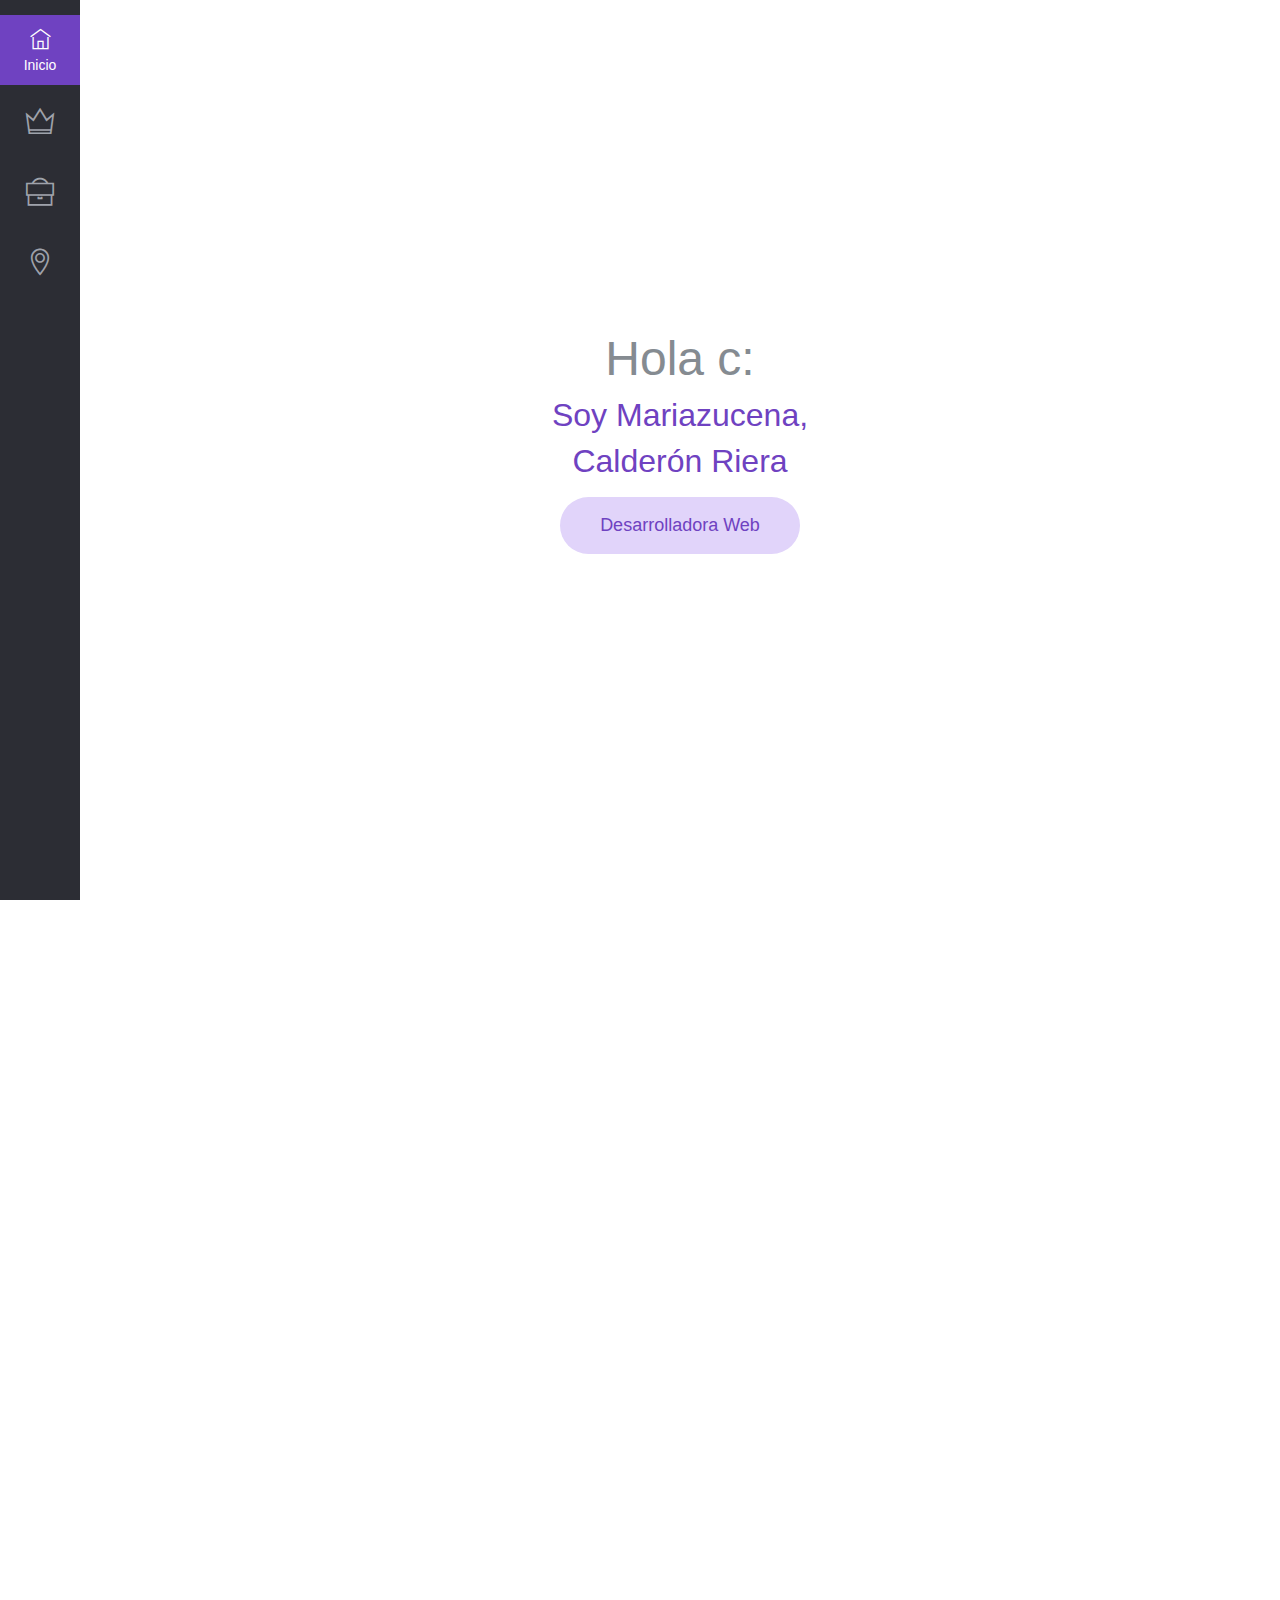
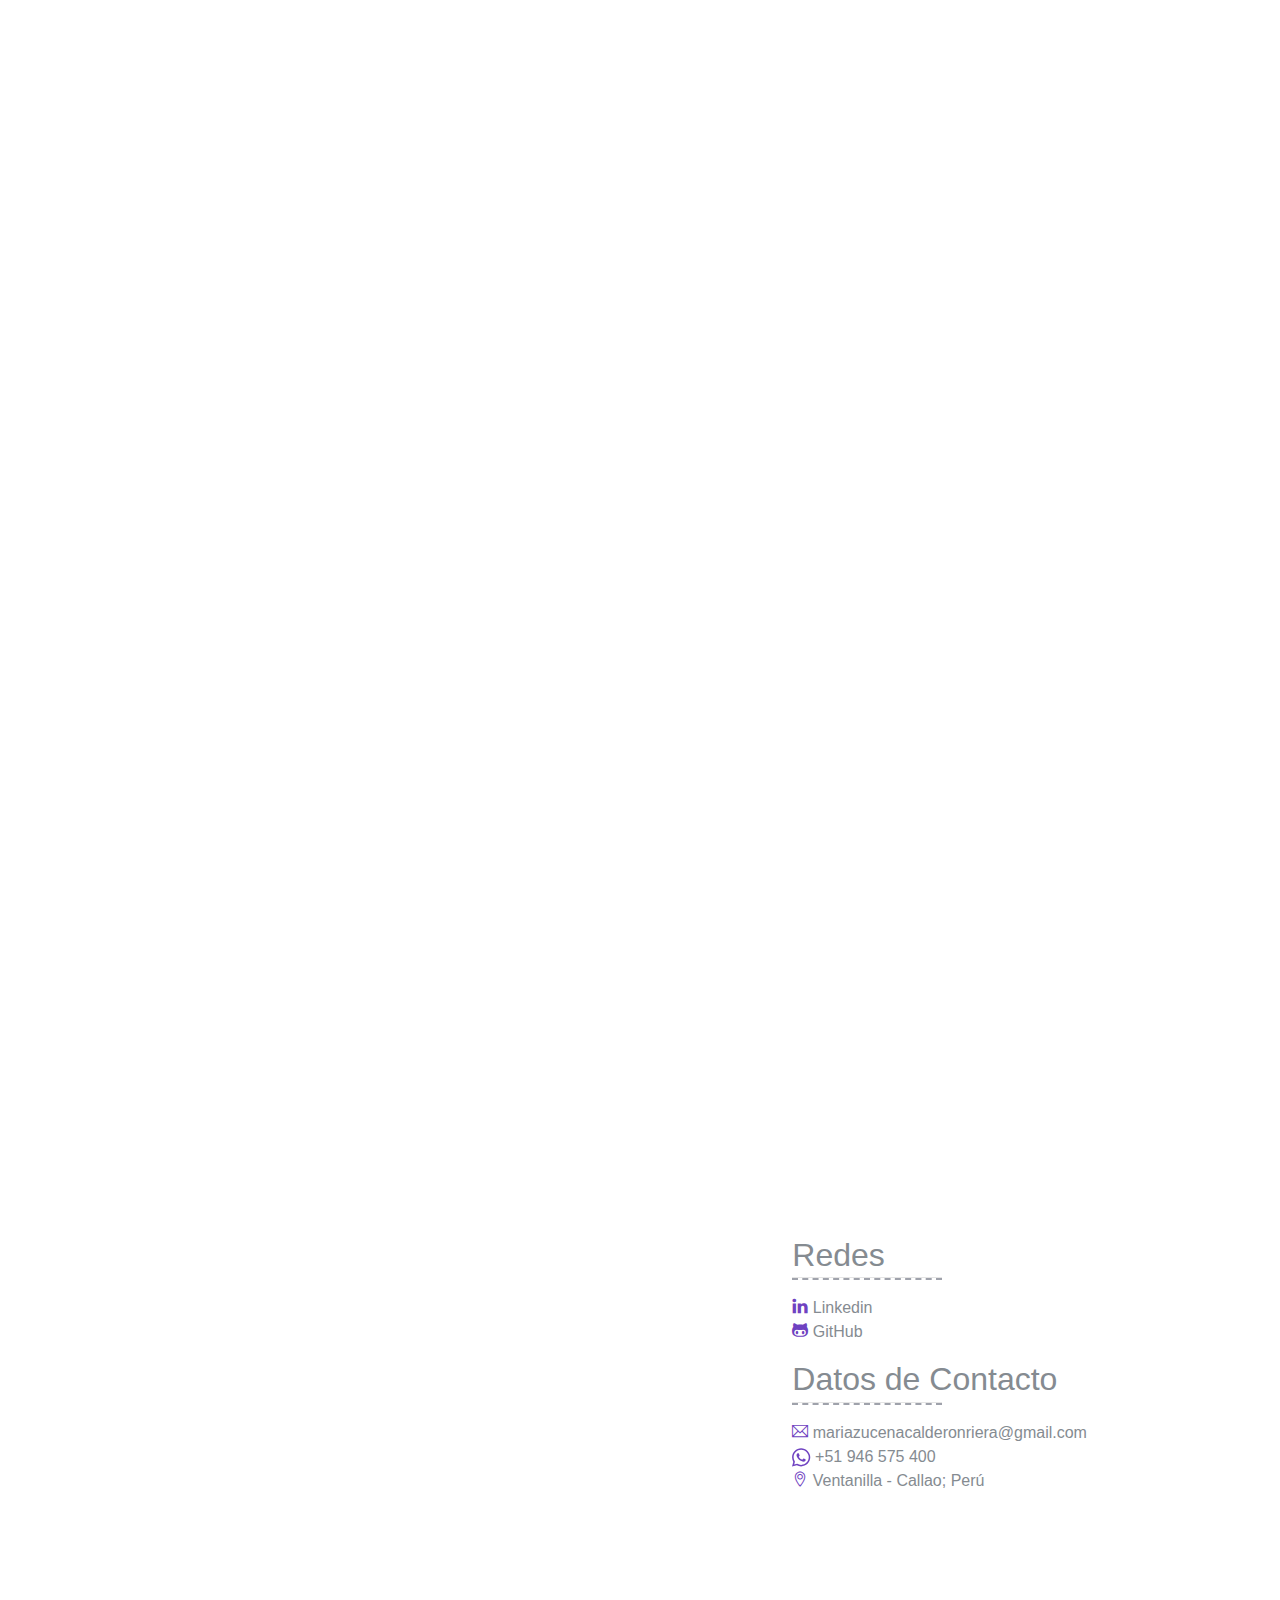
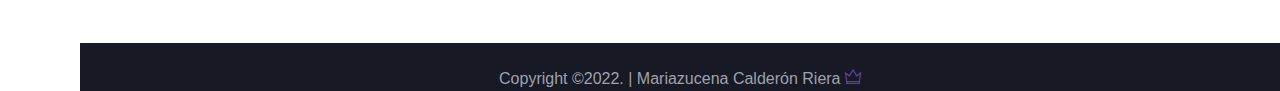
==== commit 2510201d: "Actualizacion de datos" ====
--- a/index.html
+++ b/index.html
@@ -118,7 +118,6 @@
                 <ul class="theme-list">
                   <li class="fg-dark"><b>De:</b> Callao-Lima, Perú </li>
                   <li class="fg-dark"><b>Vivo en:</b> Ventanilla - Callao, Perú</li>
-                  <li class="fg-dark"><b>Edad:</b> 28</li>
                   <li class="fg-dark"><b>Genero:</b> Mujer</li>
                   <li class="fg-dark"><b>Idiomas:</b> Español(Nativo), Inglés(B1)</li>
                 </ul>
@@ -175,7 +174,7 @@
               <div class="progress-wrapper wow fadeInUp">
                 <span class="caption">WordPress</span>
                 <div class="progress">
-                  <div class="progress-bar" role="progressbar" style="width: 90%;" aria-valuenow="75" aria-valuemin="0" aria-valuemax="100">80%</div>
+                  <div class="progress-bar" role="progressbar" style="width: 90%;" aria-valuenow="75" aria-valuemin="0" aria-valuemax="100">90%</div>
                 </div>
               </div>
               <div class="progress-wrapper wow fadeInUp">
@@ -187,7 +186,7 @@
               <div class="progress-wrapper wow fadeInUp">
                 <span class="caption">Power Bi</span>
                 <div class="progress">
-                  <div class="progress-bar" role="progressbar" style="width: 77%;" aria-valuenow="75" aria-valuemin="0" aria-valuemax="100">97%</div>
+                  <div class="progress-bar" role="progressbar" style="width: 77%;" aria-valuenow="75" aria-valuemin="0" aria-valuemax="100">77%</div>
                 </div>
               </div>
             </div>
@@ -280,8 +279,22 @@
             <div class="col-md-6 wow fadeInRight" data-wow-delay="200ms">
               <h2 class="fg-dark">Experiencia</h2>
               <ul class="timeline mt-4 pr-md-5">
-                <li>
+		<li>
                   <div class="title">2020 - Actualidad</div>
+                  <div class="details">
+                    <h5>Desarolladora Web</h5>
+                    <small class="fg-theme">Independiente</small>
+                    <p>Manejo de gestores de contenidos como WordPress;
+                      Diseño, creación y mantenimiento completo de páginas
+                      web en WordPress, JavaScript y React;
+                      Rediseñó sitios web para mejorar la navegación y su
+                      atractivo visual;  Desarrollo y preparación de Backlog
+                      según los requerimientos necesario, realizados métodologia
+                       ágil Scrum para diferentes proyectos.</p>
+                  </div>
+                </li>
+                <li>
+                  <div class="title">2021 - Actualidad</div>
                   <div class="details">
                     <h5>Desarolladora Web</h5>
                     <small class="fg-theme">Independiente</small>
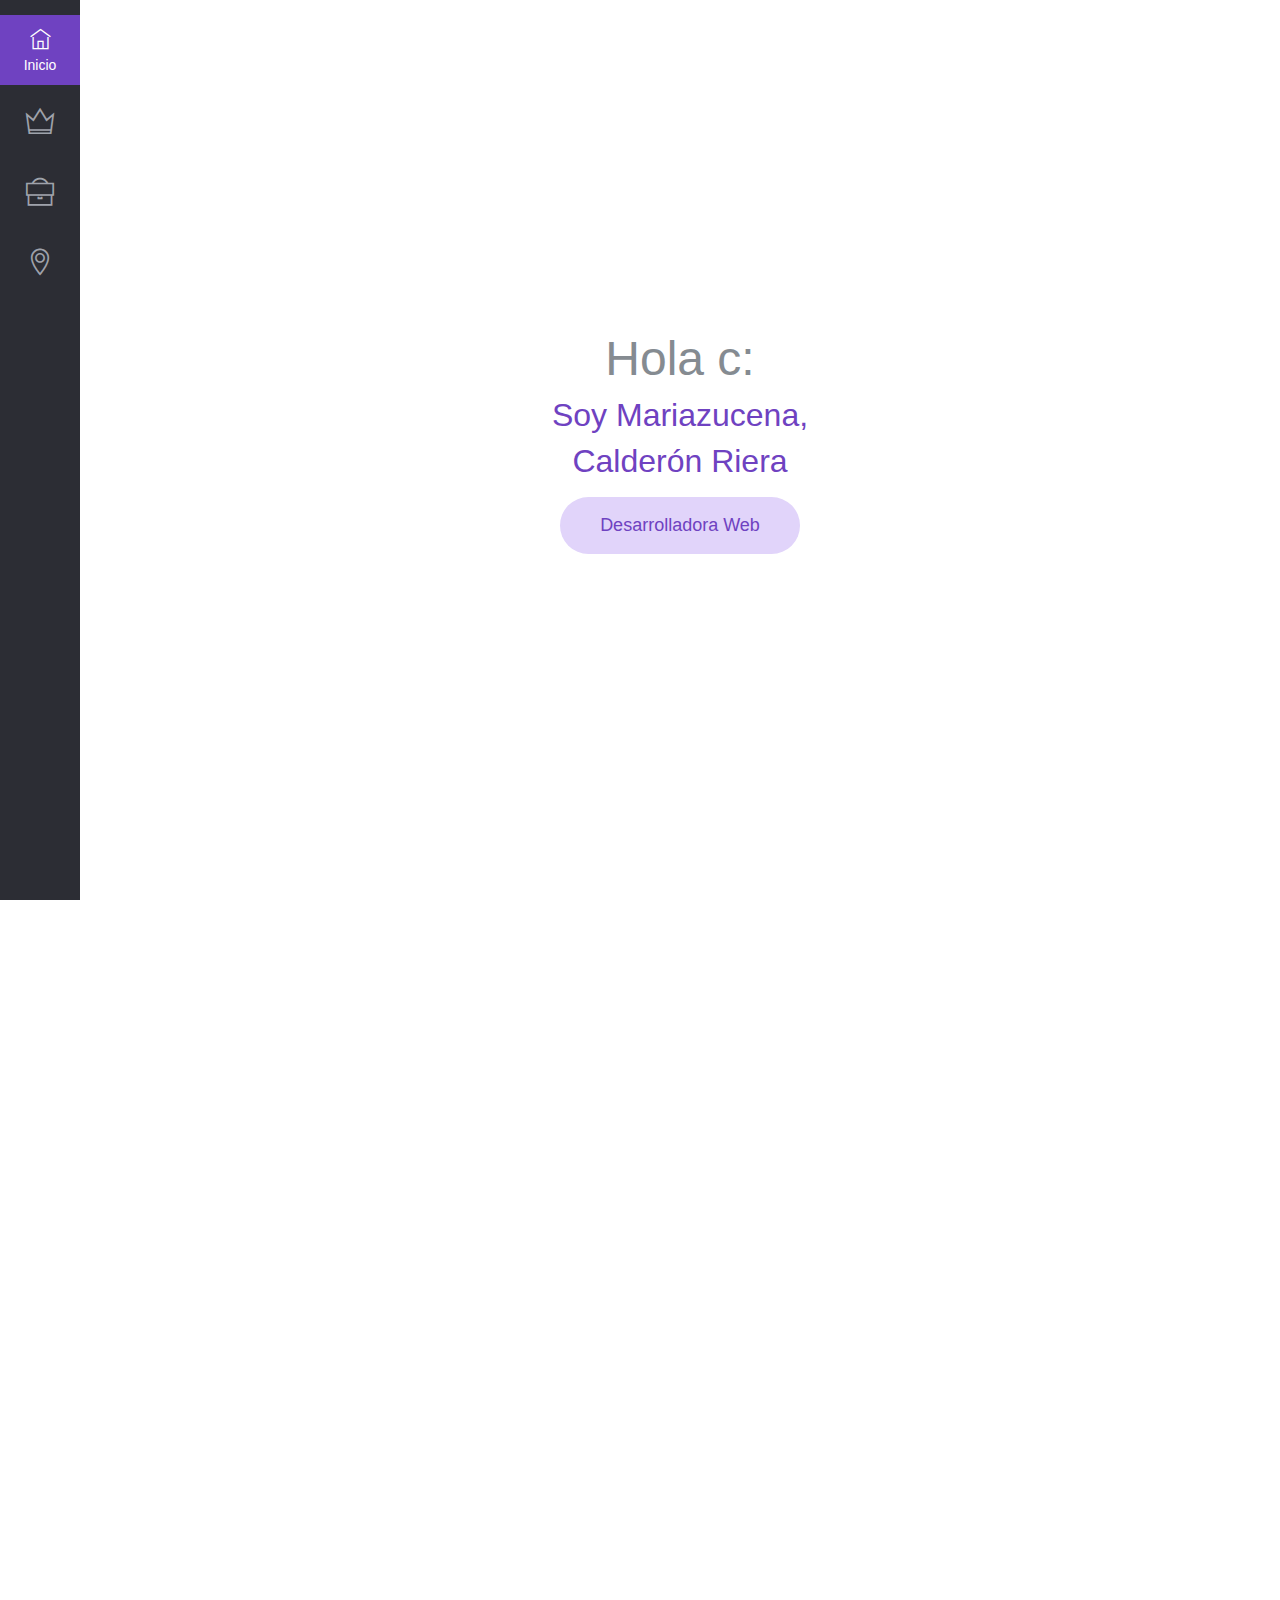
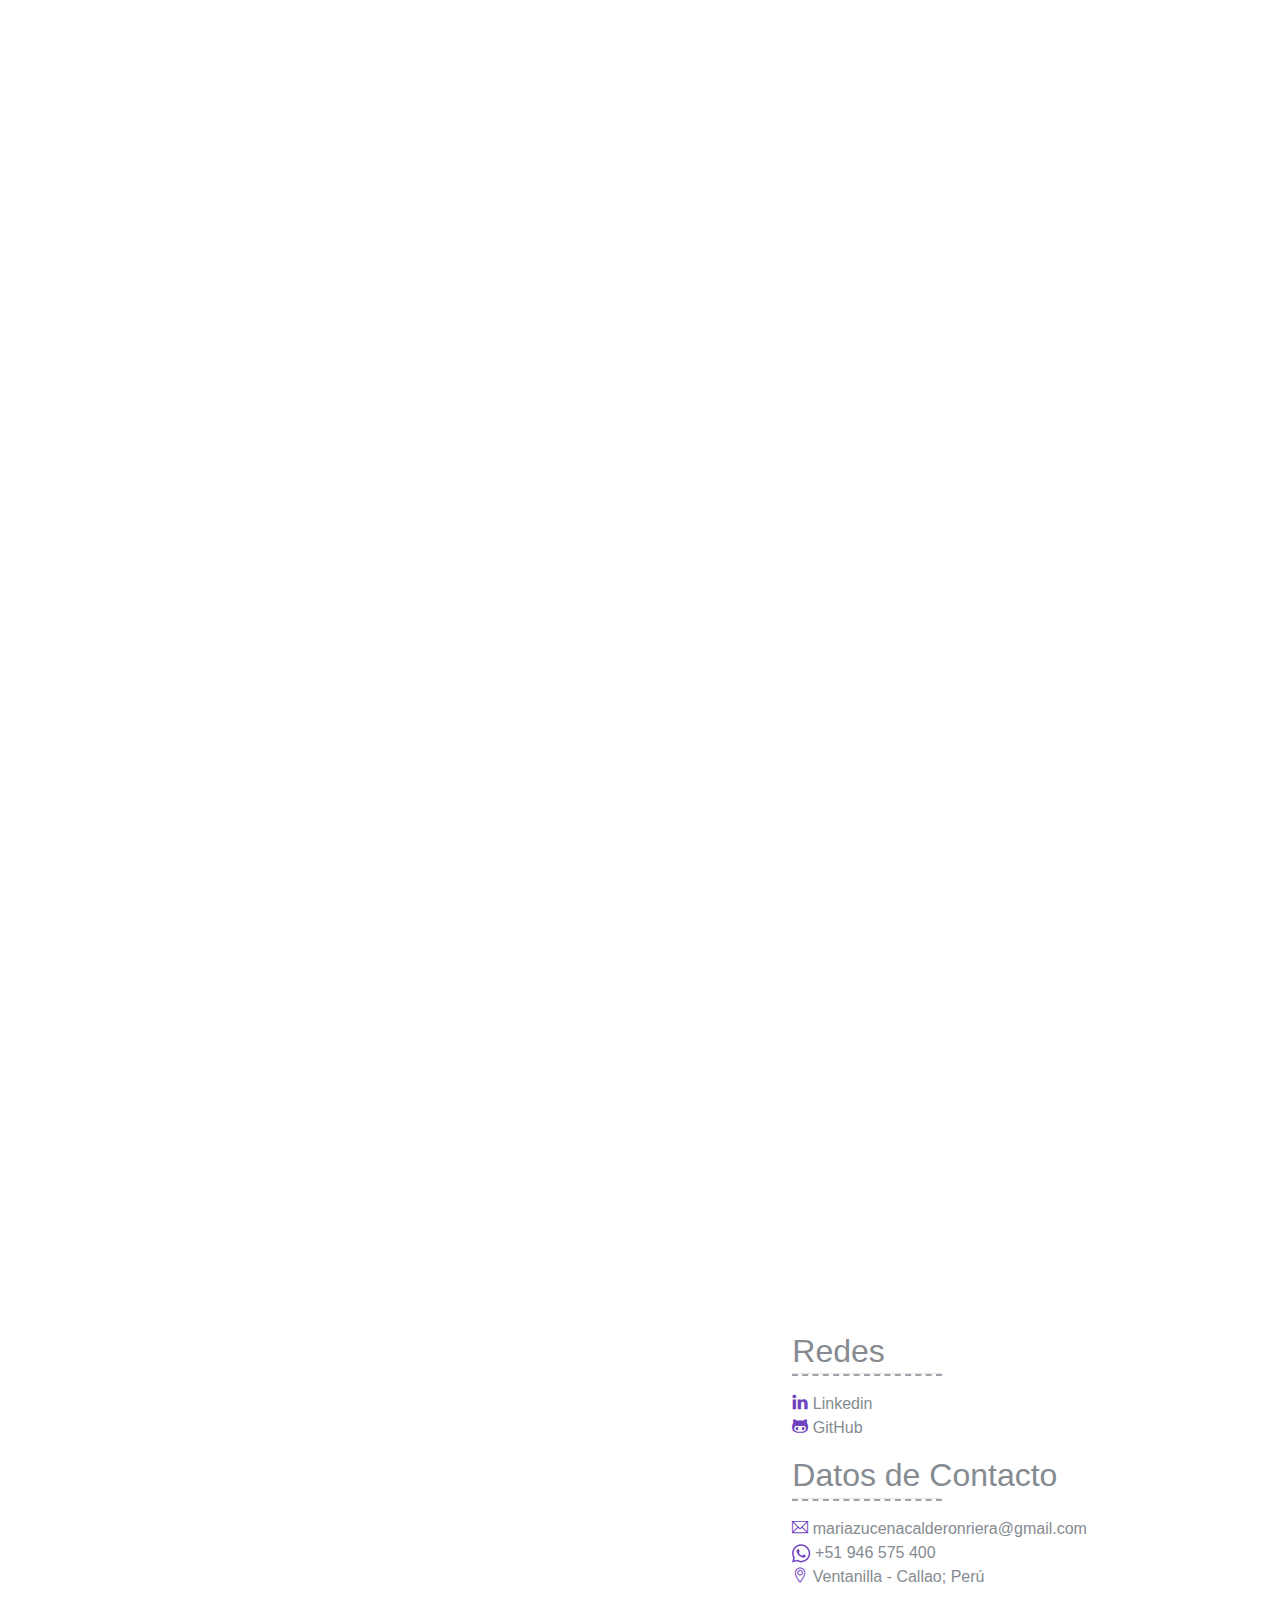
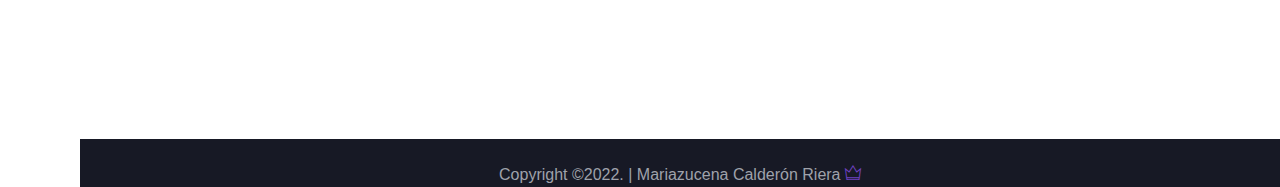
==== commit 27147a0a: "Actualizacion de experiencia laboral" ====
--- a/index.html
+++ b/index.html
@@ -280,21 +280,15 @@
               <h2 class="fg-dark">Experiencia</h2>
               <ul class="timeline mt-4 pr-md-5">
 		<li>
+                  <div class="title">09/2023 - 05/2024</div>
+                  <div class="details">
+                    <h5>Desarolladora Web Front-End</h5>
+                    <small class="fg-theme">Digital Kitsune</small>
+                    <p> Tareas administrativas como formato de informe de trabajo, manuales de usuario, manual para tareas de la empresa, etc;Recolección y limpieza de datos recopilados de los diferentes clientes para la base de datos.;Mantenimiento y actualización de bases de datos.;Mantenimiento y actualizaciones del servidor.;Dirección de equipo de desarrolladores para realización de proyectos.;Creación de webs en Wordpress; configuración de diferentes plugins en Backend.;Mantenimiento de páginas web y trato con el cliente según futuros requerimientos.</p>
+                  </div>
+                </li>
+                <li>
                   <div class="title">2020 - Actualidad</div>
-                  <div class="details">
-                    <h5>Desarolladora Web</h5>
-                    <small class="fg-theme">Independiente</small>
-                    <p>Manejo de gestores de contenidos como WordPress;
-                      Diseño, creación y mantenimiento completo de páginas
-                      web en WordPress, JavaScript y React;
-                      Rediseñó sitios web para mejorar la navegación y su
-                      atractivo visual;  Desarrollo y preparación de Backlog
-                      según los requerimientos necesario, realizados métodologia
-                       ágil Scrum para diferentes proyectos.</p>
-                  </div>
-                </li>
-                <li>
-                  <div class="title">2021 - Actualidad</div>
                   <div class="details">
                     <h5>Desarolladora Web</h5>
                     <small class="fg-theme">Independiente</small>
